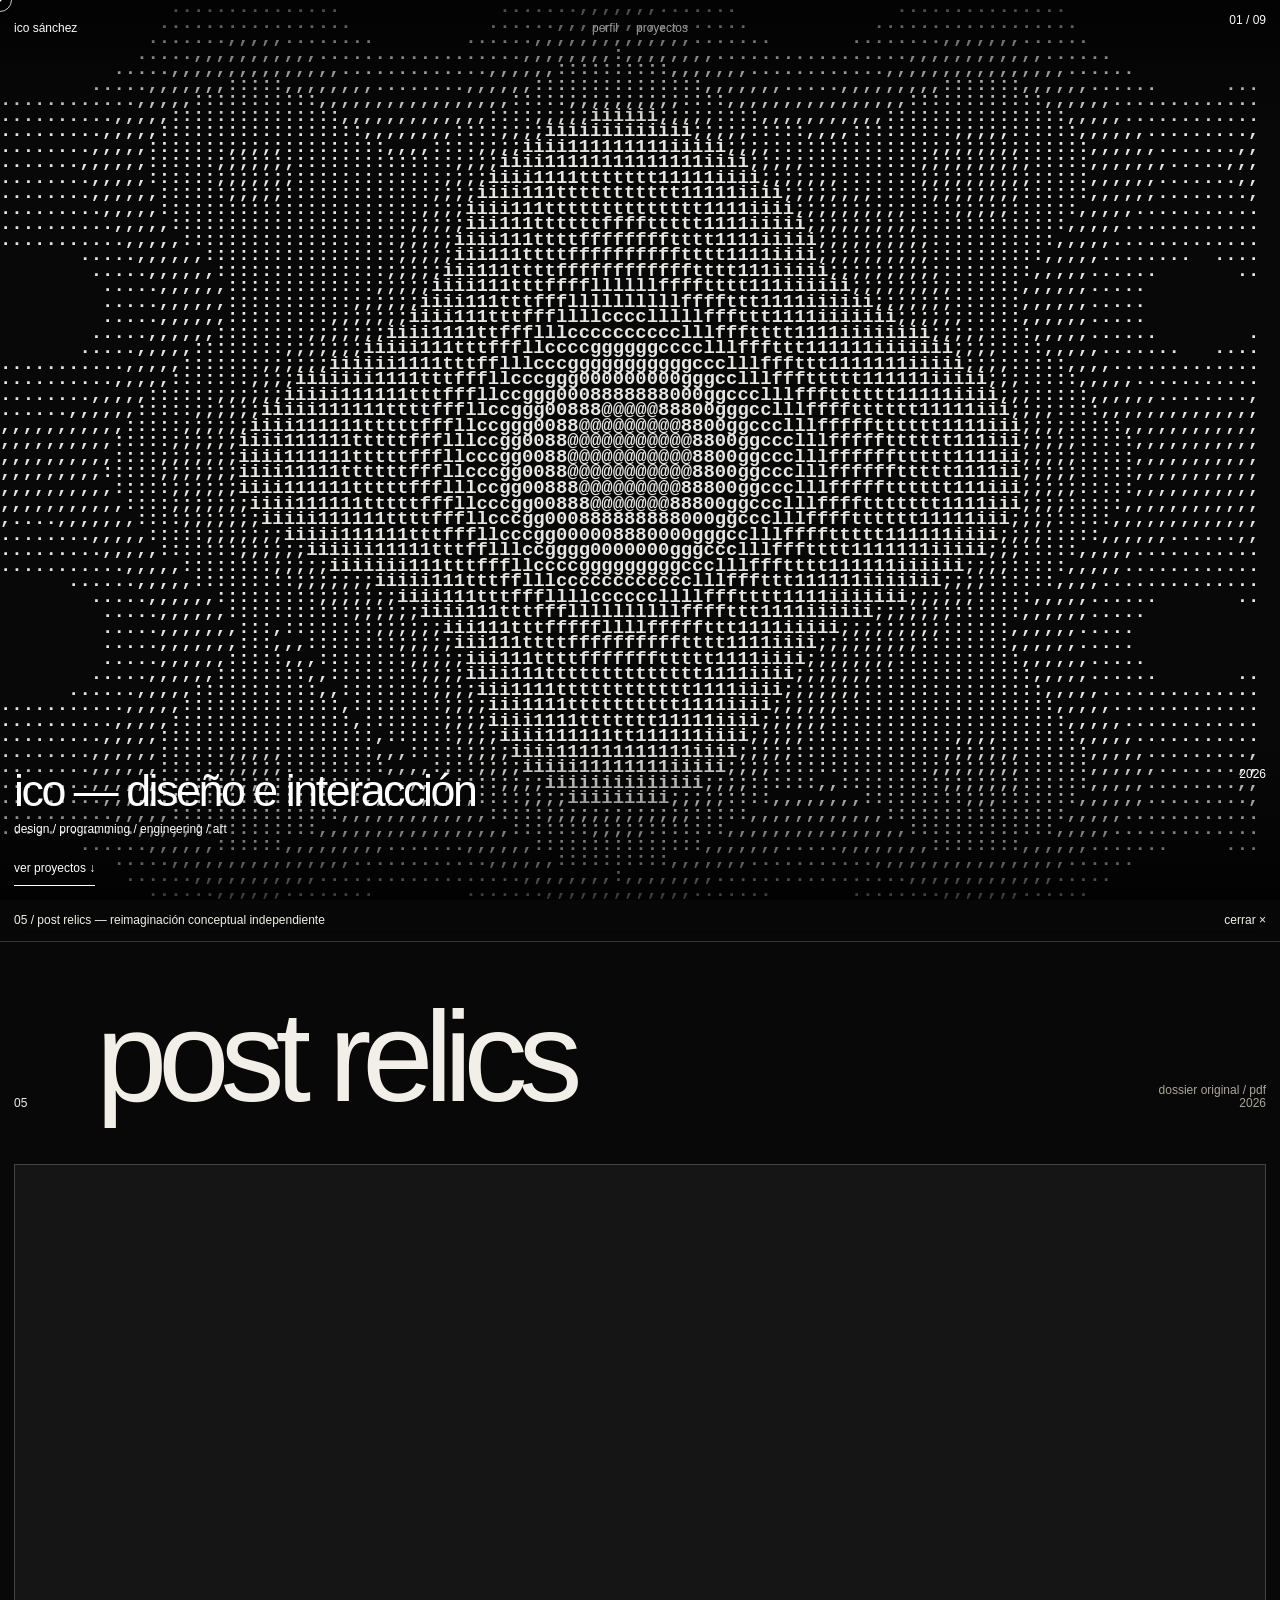
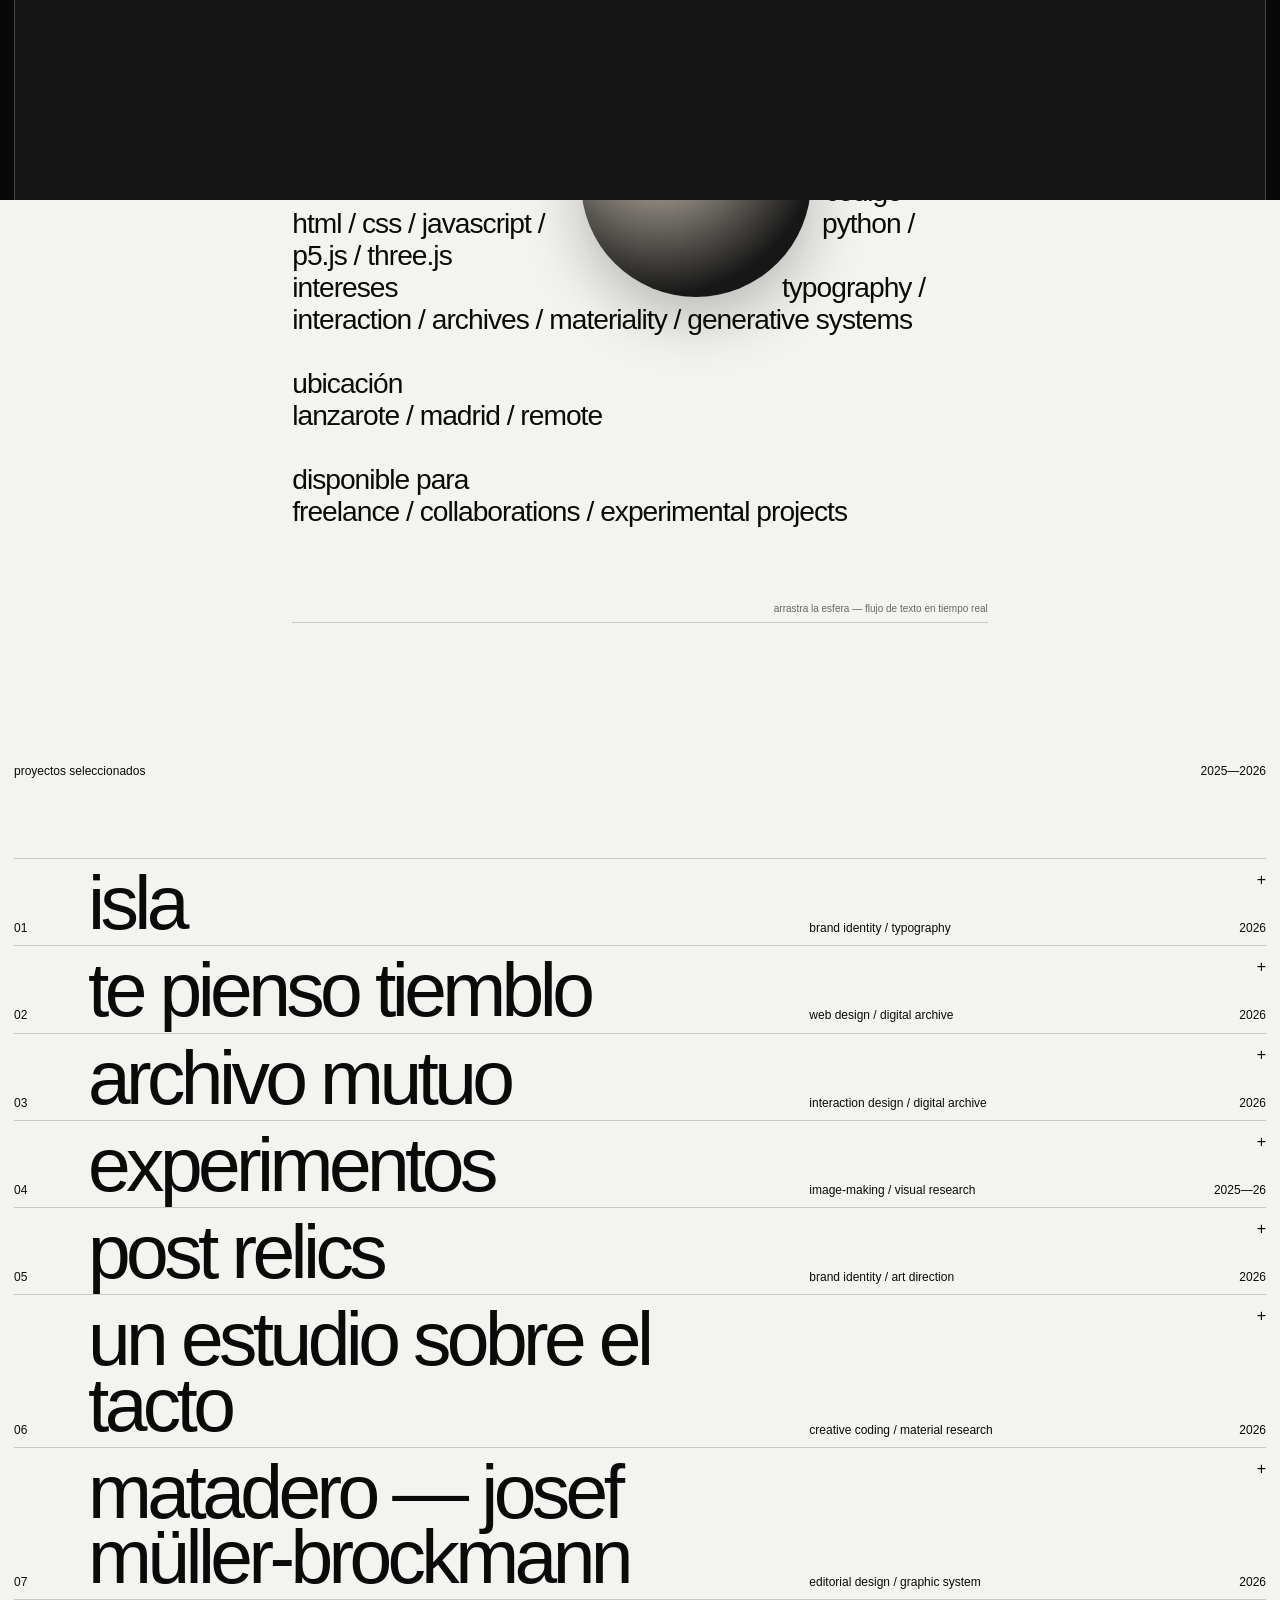
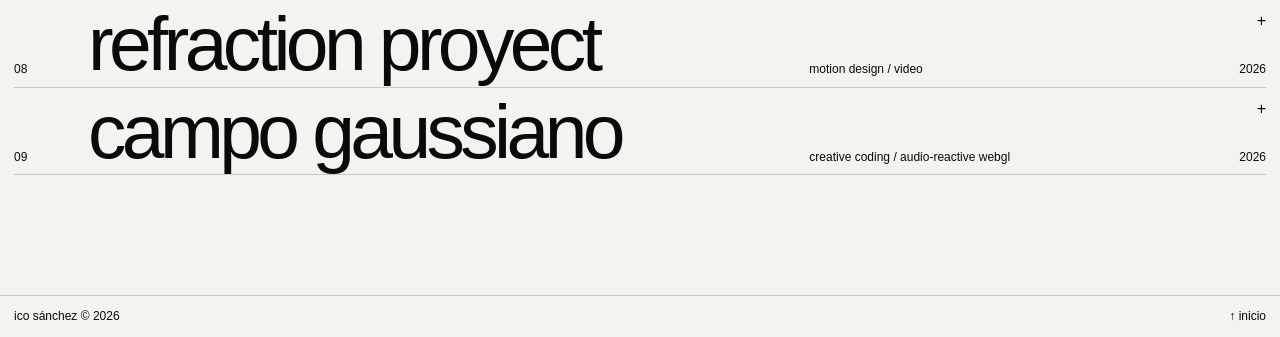
==== portfolio-publicacion/index.html @ 9cdae995 "Add files via upload" ====
<!doctype html>
<html lang="es">
<head>
  <meta charset="utf-8">
  <meta name="viewport" content="width=device-width,initial-scale=1">
  <meta name="description" content="Portfolio de Ico Sánchez: diseño gráfico, dirección de arte, tipografía y experiencias digitales. Proyectos entre identidad, materia e interacción.">
  <title>Ico Sánchez — Diseño gráfico e interacción</title>

  <meta name="theme-color" content="#f3f3ef">
  <meta name="author" content="Ico Sánchez">
  <meta property="og:type" content="website">
  <meta property="og:locale" content="es_ES">
  <meta property="og:site_name" content="Ico Sánchez — Portfolio">
  <meta property="og:title" content="Ico Sánchez — Diseño gráfico e interacción">
  <meta property="og:description" content="Portfolio de Ico Sánchez: diseño gráfico, dirección de arte, tipografía y experiencias digitales. Proyectos entre identidad, materia e interacción.">
  <meta name="twitter:card" content="summary_large_image">
  <meta name="twitter:title" content="Ico Sánchez — Diseño gráfico e interacción">
  <meta name="twitter:description" content="Portfolio de Ico Sánchez: diseño gráfico, dirección de arte, tipografía y experiencias digitales. Proyectos entre identidad, materia e interacción.">
  <link rel="icon" type="image/svg+xml" href="assets/a8e02d921e17f871.svg">
  <!-- URL canónica y og:image se añaden al configurar la URL pública del paquete. -->

  <link rel="stylesheet" href="assets/portfolio.css">
<script type="application/ld+json">{"@context": "https://schema.org", "@type": "ProfilePage", "name": "Ico Sánchez — Diseño gráfico e interacción", "inLanguage": "es", "description": "Portfolio de Ico Sánchez: diseño gráfico, dirección de arte, tipografía y experiencias digitales. Proyectos entre identidad, materia e interacción.", "mainEntity": {"@type": "Person", "name": "Ico Sánchez", "jobTitle": "Diseñadora gráfica y creativa digital"}, "hasPart": [{"@type": "CreativeWork", "name": "isla", "url": "#project-isla"}, {"@type": "CreativeWork", "name": "te pienso tiemblo", "url": "#project-te-pienso-tiemblo"}, {"@type": "CreativeWork", "name": "archivo mutuo", "url": "#project-archivo-mutuo"}, {"@type": "CreativeWork", "name": "experimentos", "url": "#project-experimentos"}, {"@type": "CreativeWork", "name": "post relics", "url": "#project-post-relics"}, {"@type": "CreativeWork", "name": "un estudio sobre el tacto", "url": "#project-tacto"}, {"@type": "CreativeWork", "name": "matadero — josef müller-brockmann", "url": "#project-brockmann"}, {"@type": "CreativeWork", "name": "refraction proyect", "url": "#project-refraction"}, {"@type": "CreativeWork", "name": "campo gaussiano", "url": "#project-gaussian"}]}</script>
<link rel="describedby" href="llms.txt" type="text/plain">
</head>

<body>
  <a href="#main-content" class="skip-link">saltar al contenido</a>
  <noscript><style>.project-accordion{height:auto!important}.project-open,.editorial-stage,.overlay,.cursor,.cursor-label{display:none!important}.intro-statement{display:block!important}.project-accordion-inner{visibility:visible!important}body,a,button{cursor:auto!important}</style><p style="padding:70px 14px 10px">Los proyectos se pueden leer sin JavaScript. Actívalo para utilizar las experiencias interactivas.</p></noscript>
  <div class="cursor" id="cursor"></div>
  <div class="cursor-label" id="cursorLabel">abrir</div>

  <header class="header">
    <a href="#top" class="brand interactive">ico sánchez</a>
    <nav class="nav" aria-label="Navegación principal">
      <a href="#info" class="interactive">perfil</a>
      <a href="#work" class="interactive">proyectos</a>
    </nav>
    <span class="count" id="counter">01 / 09</span>
  </header>

  <main id="main-content" tabindex="-1">
    <section class="hero" id="top">
      <div class="hero-art"></div>
      <pre class="ascii-field" id="asciiField" aria-hidden="true"></pre>
      <div class="hero-caption">
        <div><h1>ico — diseño e interacción</h1><span>design / programming / engineering / art</span><br><a class="hero-action interactive" href="#work">ver proyectos ↓</a></div>
        <span>2026</span>
      </div>


    </section>



    <section class="intro" id="info" aria-label="Perfil, herramientas y disponibilidad">
      <h2 class="sr-only">perfil</h2>
      <p class="intro-statement">diseñadora gráfica y creativa digital con formación en programación e ingeniería. trabajo entre identidad, materia e interacción.</p>
      <div class="editorial-stage" id="editorialStage">
        <div class="editorial-orb" id="editorialOrb" aria-label="arrastra para redistribuir el texto"></div>
        <span class="editorial-hint">arrastra la esfera — flujo de texto en tiempo real</span>
      </div>
    </section>

    <section class="work" id="work">
      <div class="section-head"><h2>proyectos seleccionados</h2><span>2025—2026</span></div>

      <div class="project" id="project-isla" data-preview="b" data-overlay="overlay-1">
        <h3 class="project-heading"><button type="button" id="project-isla-toggle" aria-expanded="false" aria-controls="project-isla-panel" class="project-button interactive" data-label="abrir proyecto">
          <span>01</span>
          <span class="project-title">isla</span>
          <span class="project-type">brand identity / typography</span>
          <span class="project-year">2026</span>
        </button></h3>
        <div class="project-accordion" aria-hidden="true" id="project-isla-panel" role="region" aria-labelledby="project-isla-toggle"><div class="project-accordion-inner">
          <p class="project-accordion-copy">una identidad construida desde el trazo, el accidente y la tensión entre escritura y dibujo. la tipografía funciona como imagen antes que como texto.</p>
          <button class="project-open interactive" data-overlay="overlay-1" data-label="abrir proyecto">ver proyecto completo ↗</button>
        </div></div>
      </div>

      <div class="project" id="project-te-pienso-tiemblo" data-preview="c" data-overlay="overlay-2">
        <h3 class="project-heading"><button type="button" id="project-te-pienso-tiemblo-toggle" aria-expanded="false" aria-controls="project-te-pienso-tiemblo-panel" class="project-button interactive" data-label="abrir proyecto">
          <span>02</span>
          <span class="project-title">te pienso tiemblo</span>
          <span class="project-type">web design / digital archive</span>
          <span class="project-year">2026</span>
        </button></h3>
        <div class="project-accordion" aria-hidden="true" id="project-te-pienso-tiemblo-panel" role="region" aria-labelledby="project-te-pienso-tiemblo-toggle"><div class="project-accordion-inner">
          <p class="project-accordion-copy">un archivo digital íntimo pensado para crecer día a día. texto, fotografía y tiempo conviven en una interfaz mínima y silenciosa.</p>
          <button class="project-open interactive" data-overlay="overlay-2" data-label="abrir proyecto">ver proyecto completo ↗</button>
        </div></div>
      </div>

      <div class="project" id="project-archivo-mutuo" data-preview="d" data-overlay="overlay-3">
        <h3 class="project-heading"><button type="button" id="project-archivo-mutuo-toggle" aria-expanded="false" aria-controls="project-archivo-mutuo-panel" class="project-button interactive" data-label="abrir proyecto">
          <span>03</span>
          <span class="project-title">archivo mutuo</span>
          <span class="project-type">interaction design / digital archive</span>
          <span class="project-year">2026</span>
        </button></h3>
        <div class="project-accordion" aria-hidden="true" id="project-archivo-mutuo-panel" role="region" aria-labelledby="project-archivo-mutuo-toggle"><div class="project-accordion-inner">
          <p class="project-accordion-copy">una galería compartida para una relación a distancia: memoria, presencia y pequeñas interacciones convierten la web en un lugar común.</p>
          <button class="project-open interactive" data-overlay="overlay-3" data-label="abrir proyecto">ver proyecto completo ↗</button>
        </div></div>
      </div>

      <div class="project" id="project-experimentos" data-preview="e" data-overlay="overlay-4">
        <h3 class="project-heading"><button type="button" id="project-experimentos-toggle" aria-expanded="false" aria-controls="project-experimentos-panel" class="project-button interactive" data-label="abrir proyecto">
          <span>04</span>
          <span class="project-title">experimentos</span>
          <span class="project-type">image-making / visual research</span>
          <span class="project-year">2025—26</span>
        </button></h3>
        <div class="project-accordion" aria-hidden="true" id="project-experimentos-panel" role="region" aria-labelledby="project-experimentos-toggle"><div class="project-accordion-inner">
          <p class="project-accordion-copy">pruebas visuales, fotografía, tipografía gestual, texturas y piezas que no necesitan convertirse en un proyecto cerrado para existir.</p>
          <button class="project-open interactive" data-overlay="overlay-4" data-label="abrir proyecto">ver proyecto completo ↗</button>
        </div></div>
      </div>

      <div class="project" id="project-post-relics" data-preview="pr" data-overlay="overlay-5">
        <h3 class="project-heading"><button type="button" id="project-post-relics-toggle" aria-expanded="false" aria-controls="project-post-relics-panel" class="project-button interactive" data-label="abrir proyecto">
          <span>05</span>
          <span class="project-title">post relics</span>
          <span class="project-type">brand identity / art direction</span>
          <span class="project-year">2026</span>
        </button></h3>
        <div class="project-accordion" aria-hidden="true" id="project-post-relics-panel" role="region" aria-labelledby="project-post-relics-toggle"><div class="project-accordion-inner">
          <p class="project-accordion-copy"><span class="project-nature-tag">reimaginación conceptual independiente</span><span>una reinterpretación de Post Relics que convierte su universo de pelo, fibra, cuentas y objetos encontrados en una identidad táctil, editorial y deliberadamente austera.</span></p>
          <button class="project-open interactive" data-overlay="overlay-5" data-label="abrir proyecto">ver proyecto completo ↗</button>
          <div class="post-relics-mark" aria-label="Post Relics escrito en braille UEB no contraído">
            <span class="post-relics-braille" aria-hidden="true">⠠⠏⠕⠎⠞⠀⠠⠗⠑⠇⠊⠉⠎</span>
            <small>post relics / ueb braille</small>
          </div>
          <section class="post-relics-inline" aria-labelledby="postRelicsInlineTitle">
            <div class="post-relics-inline-head">
              <span>caso de estudio / 14 páginas</span>
              <h4 id="postRelicsInlineTitle">dossier completo</h4>
              <p>desplázate dentro del documento para recorrer la identidad, el sistema Braille, las aplicaciones y la dirección de arte sin salir del portafolio.</p>
            </div>
            <div class="post-relics-inline-frame">
              <iframe id="postRelicsInlinePdf" title="Dossier completo de Post Relics dentro del portafolio" loading="lazy"></iframe>
            </div>
            <div class="post-relics-inline-footer">
              <span>desplázate dentro del visor / PDF original</span>
              <button class="post-relics-inline-open interactive" id="postRelicsInlineOpen" type="button" data-label="abrir dossier">abrir en una pestaña ↗</button>
            </div>
          </section>
        </div></div>
      </div>


      <div class="project project-case" id="project-tacto" data-preview="a">
        <h3 class="project-heading"><button type="button" id="project-tacto-toggle" aria-expanded="false" aria-controls="project-tacto-panel" class="project-button interactive" data-label="abrir proyecto">
          <span>06</span>
          <span class="project-title">un estudio sobre el tacto</span>
          <span class="project-type">creative coding / material research</span>
          <span class="project-year">2026</span>
        </button></h3>
        <div class="project-accordion" aria-hidden="true" id="project-tacto-panel" role="region" aria-labelledby="project-tacto-toggle">
          <div class="project-accordion-inner project-accordion-case">
            <div class="project-case-intro">
              <p class="project-accordion-copy">un estudio sobre el tacto articulado en dos fases: primero, una pantalla térmica interactiva que registra el gesto; después, una extensión material en látex translúcido, impresión y costura manual.</p>
              <span>01 interfaz / 02 materia</span>
            </div>

            <section class="touch-study" aria-labelledby="touchStudyTitle">
              <div class="touch-study-head">
                <span>01 / interaction design</span>
                <h4 id="touchStudyTitle">residuo térmico</h4>
                <p>simulación en HTML5 Canvas que registra posición, velocidad y duración del puntero, acumula energía en una matriz y aplica difusión y enfriamiento en tiempo real.</p>
              </div>
              <div class="thermal-app" id="thermalApp">
                <header class="thermal-appbar">
                  <div class="thermal-app-id"><span>atlas térmico del tacto</span><strong id="thermalSessionLabel">sesión 001</strong></div>
                  <div class="thermal-tabs" role="tablist" aria-label="Vistas de la aplicación">
                    <button class="thermal-tab active" id="thermalTouchTab" type="button">tacto</button>
                    <button class="thermal-tab" id="thermalObserveTab" type="button">observar</button>
                    <button class="thermal-tab" id="thermalArchiveTab" type="button">archivo</button>
                  </div>
                </header>

                <div class="thermal-live" id="thermalLiveView">
                  <div class="touch-surface" id="touchSurface">
                    <canvas id="touchCanvas" aria-label="Superficie interactiva que responde a la velocidad del gesto"></canvas>
                    <div class="touch-readout" aria-hidden="true">
                      <span class="touch-mode" id="touchMode">sin contacto</span>
                      <div class="touch-meter"><span>calor residual <span id="touchValue">00</span></span><div class="touch-meter-line"><span class="touch-meter-fill" id="touchMeterFill"></span></div></div>
                    </div>
                  </div>
                  <div class="thermal-timeline" id="thermalTimeline" hidden>
                    <div class="thermal-timeline-head"><span>observación posterior / enfriamiento</span><output id="thermalTimeLabel">00 s</output></div>
                    <input id="thermalTime" type="range" min="0" max="60" step="1" value="0" aria-label="Segundos después del contacto">
                  </div>
                  <div class="touch-controls"><span id="thermalInstruction">toca / observa / retira la mano / espera</span></div>
                </div>

                <section class="thermal-archive" id="thermalArchive" hidden>
                  <div class="thermal-archive-head"><span>residuos guardados</span><span>archivo local</span></div>
                  <div class="thermal-archive-grid" id="thermalArchiveGrid"></div>
                </section>

                <div class="thermal-app-controls">
                  <button class="thermal-action interactive" id="touchReset" type="button" data-label="enfriar">enfriar</button>
                  <button class="thermal-action interactive" id="thermalExport" type="button" data-label="exportar">exportar PNG</button>
                  <button class="thermal-action interactive" id="thermalSave" type="button" data-label="guardar">guardar sesión</button>
                  <button class="thermal-action primary interactive" id="thermalFinish" type="button" data-label="observar">finalizar / observar</button>
                </div>
              </div>
              <p class="touch-reference">referencia técnica para el modelo de persistencia temporal: <a class="interactive" href="https://arxiv.org/abs/1806.10189" target="_blank" rel="noreferrer" data-label="abrir artículo">Thermanator: Thermal Residue-Based Post Factum Attacks On Keyboard Password Entry</a> — Tyler Kaczmarek, Ercan Ozturk y Gene Tsudik, 2018.</p>

              <details class="technical-details" open>
                <summary>lógica técnica y herramientas</summary>
              <div class="thermal-case">
                <div class="thermal-case-kicker"><span>lógica técnica / creative coding</span><span>2026</span></div>
                <div class="thermal-flow" aria-label="Lógica de la interacción térmica">
                  <div class="thermal-flow-step"><span>01</span><strong>input</strong><p>Pointer Events captura coordenadas, duración y velocidad tanto con ratón como con interacción táctil.</p></div>
                  <div class="thermal-flow-step"><span>02</span><strong>heat field</strong><p>cada muestra deposita energía en una matriz bidimensional; la intensidad se calcula según velocidad y permanencia.</p></div>
                  <div class="thermal-flow-step"><span>03</span><strong>render</strong><p>Canvas traduce los valores acumulados a una escala térmica de púrpura, rojo, naranja y amarillo.</p></div>
                  <div class="thermal-flow-step"><span>04</span><strong>decay</strong><p>un bucle de animación aplica difusión y pérdida progresiva de temperatura hasta limpiar la superficie.</p></div>
                </div>
                <div class="thermal-tools" aria-label="Herramientas utilizadas">
                  <span class="thermal-tool">javascript</span>
                  <span class="thermal-tool">html5 canvas</span>
                  <span class="thermal-tool">html / css</span>
                  <span class="thermal-tool">pointer events</span>
                  <span class="thermal-tool">custom heat-field simulation</span>
                  <span class="thermal-tool">responsive interaction</span>
                </div>
              </div>
              </details>
            </section>

            <section class="latex-project-section" aria-labelledby="latexTitle">
              <div class="latex-extension">
                <h4 id="latexTitle">02 / experimentos con látex</h4>
                <p>extensión material del sistema térmico. una impresión fotográfica queda encapsulada bajo látex translúcido, tensado y cosido a mano. la superficie modifica la nitidez, el color y la distancia física desde la que se accede a la imagen.</p>
              </div>
              <details class="technical-details material-details" open>
                <summary>ficha técnica de materiales</summary>
              <dl class="practice-specs">
                <div><dt>materials</dt><dd>impresión fotográfica, látex translúcido e hilo negro</dd></div>
                <div><dt>process</dt><dd>fabricación manual, costura perimetral y registro fotográfico</dd></div>
                <div><dt>focus</dt><dd>opacidad, tensión, encapsulado y respuesta superficial</dd></div>
              </dl>
              </details>
              <div class="practice-gallery tactile">
                <a class="practice-figure interactive" href="assets/9e686c7b2297d348.jpg" target="_blank" data-label="ampliar">
                  <figure><img id="membranaProceso" src="assets/9e686c7b2297d348.jpg" alt="Proceso de costura manual de una impresión cubierta por látex translúcido" loading="lazy" width="1290" height="1694" decoding="async"><figcaption>proceso / costura y tensión</figcaption></figure>
                </a>
                <a class="practice-figure interactive" href="assets/747dcb744b4b1d55.jpg" target="_blank" data-label="ampliar">
                  <figure><img id="membranaInstalacion" src="assets/747dcb744b4b1d55.jpg" alt="Pieza fotográfica cubierta por una membrana de látex e instalada en pared" loading="lazy" width="1290" height="1595" decoding="async"><figcaption>pieza final / instalación</figcaption></figure>
                </a>
              </div>
            </section>
          </div>
        </div>
      </div>

      <div class="project project-case" id="project-brockmann" data-preview="f">
        <h3 class="project-heading"><button type="button" id="project-brockmann-toggle" aria-expanded="false" aria-controls="project-brockmann-panel" class="project-button interactive" data-label="abrir proyecto">
          <span>07</span>
          <span class="project-title">matadero — josef müller-brockmann</span>
          <span class="project-type">editorial design / graphic system</span>
          <span class="project-year">2026</span>
        </button></h3>
        <div class="project-accordion" aria-hidden="true" id="project-brockmann-panel" role="region" aria-labelledby="project-brockmann-toggle">
          <div class="project-accordion-inner project-accordion-case brockmann-case">
            <div class="project-case-intro">
              <p class="project-accordion-copy">un sistema editorial para Matadero Madrid construido desde la retícula, la jerarquía tipográfica y la lógica modular de Josef Müller-Brockmann. al abrir el proyecto aparecen el desplegable exterior y su programación interior.</p>
              <span class="project-nature-tag">proyecto académico</span>
            </div>
            <div class="practice-detail-note">
              <span>a3 desplegable</span>
              <p>fotografía intervenida, estructura modular y cambios de escala organizan una pieza que funciona simultáneamente como cartel, programa y objeto plegable.</p>
            </div>
            <div class="practice-gallery">
              <a class="practice-figure interactive" href="assets/fb2aa93e15f3e0e2.jpg" target="_blank" data-label="ampliar">
                <figure><img id="mataderoDesplegable" src="assets/fb2aa93e15f3e0e2.jpg" alt="Desplegable editorial para Matadero inspirado en Josef Müller-Brockmann" loading="lazy" width="1536" height="1024" decoding="async"><figcaption>desplegable / exterior</figcaption></figure>
              </a>
              <a class="practice-figure interactive" href="assets/578f62f476ec9d4a.jpg" target="_blank" data-label="ampliar">
                <figure><img id="mataderoProgramacion" src="assets/578f62f476ec9d4a.jpg" alt="Programación interior del diseño editorial para Matadero" loading="lazy" width="1086" height="1448" decoding="async"><figcaption>programación / interior</figcaption></figure>
              </a>
            </div>

            <section class="brockmann-web-section" aria-labelledby="brockmannWebTitle">
              <div class="brockmann-web-head">
                <span>web / creative coding</span>
                <h4 id="brockmannWebTitle">sistema plegable interactivo</h4>
                <p>la pieza editorial continúa en el navegador: permite manipular el pliegue, girar y ampliar el impreso en un visor 3D y generar nuevas composiciones desde la misma retícula.</p>
              </div>
              <div class="brockmann-web-frame">
                <iframe id="brockmannWebFrame" title="Sistema plegable interactivo inspirado en Josef Müller-Brockmann" sandbox="allow-scripts allow-downloads" loading="lazy"></iframe>
              </div>
              <div class="brockmann-web-footer">
                <span>plegado / visor 3d / generador gráfico</span>
                <button class="brockmann-web-open interactive" id="brockmannWebOpen" type="button" data-label="abrir experiencia">abrir experiencia completa ↗</button>
              </div>
              <script id="brockmannWebSource" type="application/octet-stream" data-src="projects/brockmann.html"></script>
            </section>
          </div>
        </div>
      </div>


      <div class="project project-case" id="project-refraction" data-preview="g">
        <h3 class="project-heading"><button type="button" id="project-refraction-toggle" aria-expanded="false" aria-controls="project-refraction-panel" class="project-button interactive" data-label="abrir proyecto">
          <span>08</span>
          <span class="project-title">refraction proyect</span>
          <span class="project-type">motion design / video</span>
          <span class="project-year">2026</span>
        </button></h3>
        <div class="project-accordion" aria-hidden="true" id="project-refraction-panel" role="region" aria-labelledby="project-refraction-toggle">
          <div class="project-accordion-inner project-accordion-case motion-case">
            <div class="project-case-intro">
              <p class="project-accordion-copy">vídeo anuncio para una fiesta imaginaria. refraction proyect combina escenas de club, texturas y tipografía en movimiento para dar forma a su identidad visual.</p>
              <span class="project-nature-tag">fiesta imaginaria / proyecto audiovisual</span>
            </div>
            <section class="motion-web-section" aria-labelledby="refractionTitle">
              <div class="motion-web-head">
                <span>motion design / video</span>
                <h4 id="refractionTitle">refraction proyect</h4>
                <p>imágenes nocturnas, cortes rápidos y letras que se fragmentan. una pieza breve que juega con el ritmo, la superposición y el contraste.</p>
              </div>
              <div class="motion-web-frame refraction-video-frame">
                <video id="refractionVideo" controls playsinline preload="none" poster="assets/a38568a4f7cb1184.jpg" aria-label="Refraction Proyect — vídeo anuncio para una fiesta imaginaria">Tu navegador no admite vídeo HTML5.</video>
              </div>
              <div class="motion-web-footer">
                <span>12 s / 1920 × 1080 / sonido</span>
                <button class="motion-web-open interactive" id="refractionVideoOpen" type="button" data-label="abrir vídeo">abrir vídeo ↗</button>
              </div>
              <script id="refractionVideoSource" type="application/octet-stream" data-src="assets/110e528519c46871.mp4"></script>
            </section>
            <details class="technical-details motion-details" open>
              <summary>sobre el proyecto</summary>
              <dl class="practice-specs">
                <div><dt>concept</dt><dd>anuncio para una fiesta imaginaria</dd></div>
                <div><dt>visuals</dt><dd>tipografía animada, texturas, geometría y escenas de club</dd></div>
                <div><dt>output</dt><dd>vídeo de 12 segundos con sonido / full hd / 16:9</dd></div>
              </dl>
            </details>
          </div>
        </div>
      </div>


      <div class="project project-case" id="project-gaussian" data-preview="h">
        <h3 class="project-heading"><button type="button" id="project-gaussian-toggle" aria-expanded="false" aria-controls="project-gaussian-panel" class="project-button interactive" data-label="abrir proyecto">
          <span>09</span>
          <span class="project-title">campo gaussiano</span>
          <span class="project-type">creative coding / audio-reactive webgl</span>
          <span class="project-year">2026</span>
        </button></h3>
        <div class="project-accordion" aria-hidden="true" id="project-gaussian-panel" role="region" aria-labelledby="project-gaussian-toggle">
          <div class="project-accordion-inner project-accordion-case gaussian-case">
            <div class="project-case-intro">
              <p class="project-accordion-copy">la experiencia comienza con una forma abstracta de 26.000 partículas que respira, se pliega y altera su densidad con el sonido. el visitante puede orbitarla, pausar el movimiento y sustituirla por un modelo .ply propio, además de usar una pista de audio o el micrófono.</p>
              <span class="project-nature-tag">estudio interactivo original / prototipo vivo</span>
            </div>

            <section class="gaussian-web-section" aria-labelledby="gaussianFieldTitle">
              <div class="gaussian-web-head">
                <span>webgl / sound / generative matter</span>
                <h4 id="gaussianFieldTitle">campo gaussiano — estudio audio-reactivo</h4>
                <p>la forma inicial aparece como una reliquia inestable entre volumen, niebla y residuo, pero puede reemplazarse desde el propio visor. graves, medios y agudos gobiernan distintas capas de torsión, desplazamiento, foco y color.</p>
              </div>
              <div class="gaussian-web-frame">
                <iframe id="gaussianFieldFrame" title="Campo gaussiano abstracto y audio-reactivo" sandbox="allow-scripts allow-same-origin allow-downloads" allow="microphone" loading="lazy"></iframe>
              </div>
              <div class="gaussian-web-footer">
                <span>raw webgl / fft adaptativo / pausa / carga .ply / audio o micrófono</span>
                <button class="gaussian-web-open interactive" id="gaussianFieldOpen" type="button" data-label="abrir experiencia">abrir experiencia completa ↗</button>
              </div>
              <script id="gaussianFieldSource" type="application/octet-stream" data-src="projects/campo-gaussiano.html"></script>
            </section>

            <details class="technical-details gaussian-details" open>
              <summary>sistema generativo y ficha técnica</summary>
              <dl class="practice-specs">
                <div><dt>render</dt><dd>webgl y glsl propios, point sprites gaussianas, mezcla alfa, paleta personalizable y campo procedural o modelo .ply</dd></div>
                <div><dt>audio</dt><dd>fft de 1024 muestras, normalización adaptativa, envolventes attack / release y detección de golpes y transitorios</dd></div>
                <div><dt>mapping</dt><dd>graves: expansión; medios: torsión; agudos: fragmentación y color; golpes: onda expansiva y destello</dd></div>
                <div><dt>interaction</dt><dd>órbita, zoom, pausa, cuatro colores editables y paletas preparadas, carga o arrastre .ply, respuesta audio, deformación, foco, curvatura, voxelización, grano y captura png</dd></div>
                <div><dt>performance</dt><dd>26.000 partículas iniciales; importación limitada a 60.000 puntos en escritorio y 20.000 en móvil, dpr limitado y reduced motion</dd></div>
                <div><dt>reference</dt><dd>arquitectura inspirada por Gausseous de Quixbrics (MIT); dirección visual y motor provisional reconstruidos para este portfolio</dd></div>
                <div><dt>import</dt><dd>archivos .ply ASCII o binary little-endian, con centrado, escala y reducción de puntos automáticos</dd></div>
              </dl>
            </details>
          </div>
        </div>
      </div>
    </section>





  </main>

  <footer>
    <span>ico sánchez © 2026</span>
    <a href="#top" class="interactive">↑ inicio</a>
  </footer>

  <a href="#top" class="back-to-top interactive" id="backToTop" aria-label="Volver arriba" hidden>↑</a>
  <div class="follow-preview" id="followPreview">
    <div class="follow-preview-inner" id="followPreviewInner" data-mode="b">
      <pre class="preview-ascii" id="previewAscii" aria-hidden="true"></pre>
    </div>
  </div>

  <section class="overlay" id="overlay-1" aria-hidden="true">
    <div class="overlay-header">
      <span>01 / isla</span>
      <button class="overlay-close interactive" data-label="cerrar">cerrar ×</button>
    </div>
    <div class="overlay-main">
      <div class="overlay-title">
        <span>01</span>
        <h2>isla</h2>
        <div class="meta">brand identity / typography<br>2026</div>
      </div>
      <p class="overlay-copy">
        una identidad construida desde el trazo, el accidente y la tensión entre
        escritura y dibujo. la tipografía funciona como imagen antes que como texto.
      </p>
      <div class="drag-shell">
        <div class="drag-track">
          <div class="drag-card b" data-label="isla / 01"></div>
          <div class="drag-card tall c" data-label="isla / 02"></div>
          <div class="drag-card d" data-label="isla / 03"></div>
          <div class="drag-card tall e" data-label="isla / 04"></div>
          <div class="drag-card f" data-label="isla / 05"></div>
        </div>
      </div>
    </div>
  </section>

  <section class="overlay" id="overlay-2" aria-hidden="true">
    <div class="overlay-header">
      <span>02 / te pienso tiemblo</span>
      <button class="overlay-close interactive" data-label="cerrar">cerrar ×</button>
    </div>
    <div class="overlay-main">
      <div class="overlay-title">
        <span>02</span>
        <h2>te pienso tiemblo</h2>
        <div class="meta">web design / digital archive<br>2026</div>
      </div>
      <p class="overlay-copy">
        un archivo digital íntimo pensado para crecer día a día.
        texto, fotografía y tiempo conviven en una interfaz mínima y silenciosa.
      </p>
      <div class="drag-shell">
        <div class="drag-track">
          <div class="drag-card c" data-label="te pienso tiemblo / 01"></div>
          <div class="drag-card tall a" data-label="te pienso tiemblo / 02"></div>
          <div class="drag-card f" data-label="te pienso tiemblo / 03"></div>
          <div class="drag-card tall d" data-label="te pienso tiemblo / 04"></div>
        </div>
      </div>
    </div>
  </section>

  <section class="overlay" id="overlay-3" aria-hidden="true">
    <div class="overlay-header">
      <span>03 / archivo mutuo</span>
      <button class="overlay-close interactive" data-label="cerrar">cerrar ×</button>
    </div>
    <div class="overlay-main">
      <div class="overlay-title">
        <span>03</span>
        <h2>archivo mutuo</h2>
        <div class="meta">interaction design / digital archive<br>2026</div>
      </div>
      <p class="overlay-copy">
        una galería compartida para una relación a distancia:
        memoria, presencia y pequeñas interacciones convierten la web en un lugar común.
      </p>
      <div class="drag-shell">
        <div class="drag-track">
          <div class="drag-card d" data-label="archivo mutuo / 01"></div>
          <div class="drag-card tall f" data-label="archivo mutuo / 02"></div>
          <div class="drag-card a" data-label="archivo mutuo / 03"></div>
          <div class="drag-card tall b" data-label="archivo mutuo / 04"></div>
        </div>
      </div>
    </div>
  </section>

  <section class="overlay" id="overlay-4" aria-hidden="true">
    <div class="overlay-header">
      <span>04 / experimentos</span>
      <button class="overlay-close interactive" data-label="cerrar">cerrar ×</button>
    </div>
    <div class="overlay-main">
      <div class="overlay-title">
        <span>04</span>
        <h2>experimentos</h2>
        <div class="meta">image-making / visual research<br>2025—26</div>
      </div>
      <p class="overlay-copy">
        pruebas visuales, fotografía, tipografía gestual, texturas y piezas
        que no necesitan convertirse en un proyecto cerrado para existir.
      </p>
      <div class="drag-shell">
        <div class="drag-track">
          <div class="drag-card e" data-label="experimentos / 01"></div>
          <div class="drag-card tall b" data-label="experimentos / 02"></div>
          <div class="drag-card f" data-label="experimentos / 03"></div>
          <div class="drag-card tall c" data-label="experimentos / 04"></div>
        </div>
      </div>
    </div>
  </section>

  <section class="overlay" id="overlay-5" aria-hidden="true">
    <div class="overlay-header">
      <span>05 / post relics — reimaginación conceptual independiente</span>
      <button class="overlay-close interactive" data-label="cerrar">cerrar ×</button>
    </div>
    <div class="overlay-main" id="post-relics">
      <div class="overlay-title">
        <span>05</span>
        <h2>post relics</h2>
        <div class="meta">dossier original / PDF<br>2026</div>
      </div>
      <div class="pr-pdf-shell">
        <iframe id="postRelicsPdf" title="Dossier original completo de Post Relics" loading="lazy"></iframe>
        <script id="postRelicsPdfSource" type="application/octet-stream" data-src="assets/bf9dfa0357e6417c.pdf"></script>
      </div>
      <div class="pr-pdf-note">
        <span>14 páginas / dossier original sin modificaciones</span>
        <button class="pr-pdf-open interactive" id="postRelicsPdfOpen" type="button" data-label="abrir pdf">abrir pdf en una pestaña ↗</button>
      </div>
    </div>
  </section>

  <script src="assets/portfolio-1.js" defer></script>
  <script src="assets/portfolio-2.js" defer></script>
<script src="assets/portfolio-3.js" defer></script>
</body>
</html>
---- portfolio-publicacion/assets/portfolio.css ----
:root{
      --bg:#f3f3ef;
      --fg:#0a0a0a;
      --muted:#666;
      --line:rgba(0,0,0,.18);
      --pad:14px;
    }

    *{box-sizing:border-box}
    html{scroll-behavior:smooth}
    body{
      margin:0;
      background:var(--bg);
      color:var(--fg);
      font-family:Helvetica,"Helvetica Neue",Arial,sans-serif;
      font-size:12px;
      line-height:1.1;
      text-transform:lowercase;
      -webkit-font-smoothing:antialiased;
      overflow-x:hidden;
      cursor:none;
    }

    a,button{color:inherit;text-decoration:none;cursor:none}
    button{font:inherit}

    .header{
      position:fixed;
      top:0;left:0;right:0;
      z-index:1000;
      display:grid;
      grid-template-columns:1fr auto 1fr;
      align-items:start;
      padding:var(--pad);
      color:white;
      mix-blend-mode:difference;
      pointer-events:none;
    }
    .header a,.header span{pointer-events:auto}
    .brand{justify-self:start}
    .nav{display:flex;gap:18px;justify-self:center}
    .nav a{opacity:.62}
    .nav a:hover{opacity:1}
    .count{justify-self:end}

    .hero{
      height:100svh;
      position:relative;
      overflow:hidden;
      background:#080808;
    }
    .hero-art{
      display:none;
    }
    .ascii-field{
      position:absolute;inset:0;z-index:1;margin:0;display:block;
      width:100%;height:100%;overflow:hidden;color:#f3f3ef;
      font-family:"SFMono-Regular",Consolas,"Liberation Mono",monospace;
      font-weight:700;letter-spacing:0;white-space:pre;user-select:none;pointer-events:none;opacity:.94;
    }
    .hero::after{
      content:"";position:absolute;inset:0;z-index:2;pointer-events:none;
      background:linear-gradient(to bottom,rgba(0,0,0,.72) 0,transparent 15%,transparent 82%,rgba(0,0,0,.76) 100%);
    }
    .hero-caption{
      position:absolute;
      z-index:3;
      left:var(--pad);right:var(--pad);bottom:var(--pad);
      display:flex;justify-content:space-between;
      color:white;
    }

    .intro{
      min-height:70vh;
      padding:14vh var(--pad) 8vh;
      display:grid;
      grid-template-columns:1fr 2.5fr 1fr;
    }
    .intro p{
      grid-column:2;
      margin:0;
      font-size:clamp(30px,5vw,76px);
      letter-spacing:-.05em;
      line-height:.95;
      max-width:1100px;
    }
    .editorial-stage{
      grid-column:2;position:relative;min-height:clamp(480px,68vw,760px);max-width:1100px;
      overflow:hidden;border-top:1px solid var(--line);border-bottom:1px solid var(--line);touch-action:none;
    }
    .editorial-line{
      position:absolute;white-space:pre;font-size:clamp(18px,2.2vw,34px);line-height:1;
      letter-spacing:-.035em;text-transform:none;
    }
    .editorial-orb{
      position:absolute;width:clamp(120px,20vw,230px);aspect-ratio:1;border-radius:50%;
      background:radial-gradient(circle at 34% 30%,#f4f1e9 0 7%,#8b867d 28%,#171717 72%);
      box-shadow:0 20px 60px rgba(0,0,0,.25);cursor:grab;z-index:2;touch-action:none;
    }
    .editorial-orb:active{cursor:grabbing}
    .editorial-hint{position:absolute;right:0;bottom:8px;z-index:3;color:var(--muted);font-size:10px}

    .work{padding:70px var(--pad) 120px;position:relative}
    .section-head{display:flex;justify-content:space-between;margin-bottom:80px}
    .project{border-top:1px solid var(--line)}
    .project:last-of-type{border-bottom:1px solid var(--line)}
    .project-button{
      width:100%;
      border:0;
      padding:11px 0 10px;
      background:none;
      text-align:left;
      color:inherit;
      display:grid;
      grid-template-columns:62px 2fr 1fr 90px;
      gap:12px;
      align-items:end;
      text-transform:lowercase;
    }
    .project-title{
      font-size:clamp(36px,6vw,96px);
      letter-spacing:-.06em;
      line-height:.85;
      transition:transform .25s ease;
    }
    .project:hover .project-title{
      font-style:italic;
      transform:translateX(7px);
    }
    .project-year{text-align:right}
    .project-accordion{height:0;overflow:hidden;transition:height .42s cubic-bezier(.77,0,.18,1)}
    .project-accordion-inner{
      padding:20px 0 34px 74px;display:grid;grid-template-columns:minmax(0,2fr) minmax(180px,1fr);
      gap:40px;align-items:end;
    }
    .project-accordion-copy{
      margin:0;max-width:760px;font-size:clamp(18px,2.2vw,34px);line-height:1.05;
      letter-spacing:-.035em;text-transform:none;
    }
    .project-open{
      justify-self:end;border:1px solid var(--fg);border-radius:999px;background:transparent;
      padding:10px 16px;text-transform:lowercase;transition:background .2s,color .2s;
    }
    .project-open:hover{background:var(--fg);color:var(--bg)}
    .project.is-open .project-title{font-style:italic;transform:translateX(7px)}
    .project-button::after{content:"+";position:absolute;right:0;top:12px;font-size:16px}
    .project-button{position:relative}
    .project.is-open .project-button::after{content:"−"}

    /* Small projects / practice */
    .practice{padding:90px var(--pad) 130px}
    .practice-head{display:flex;justify-content:space-between;margin-bottom:52px}
    .practice-item{border-top:1px solid var(--line);padding-top:12px}
    .practice-item+.practice-item{margin-top:130px}
    .practice-meta{
      display:grid;grid-template-columns:62px 1.4fr 1fr 90px;gap:12px;align-items:start;
      margin-bottom:36px;
    }
    .practice-title{font-size:clamp(30px,5vw,74px);line-height:.88;letter-spacing:-.055em;font-weight:400}
    .practice-description{max-width:42ch;font-size:14px;line-height:1.25;text-transform:none}
    .practice-year{text-align:right}
    .practice-gallery{display:grid;grid-template-columns:minmax(0,1.55fr) minmax(260px,.75fr);gap:14px;align-items:start}
    .practice-gallery.tactile{grid-template-columns:minmax(220px,.72fr) minmax(0,1.28fr);gap:clamp(14px,3vw,46px)}
    .practice-gallery.tactile .practice-figure:first-child{margin-top:16vh}
    .practice-figure{display:block;margin:0;position:relative;overflow:hidden;background:#e8e5df}
    .practice-figure figure{margin:0}
    .practice-figure img{display:block;width:100%;height:auto;transition:transform .7s cubic-bezier(.2,.7,.2,1)}
    .practice-figure:hover img{transform:scale(1.015)}
    .practice-figure figcaption{
      position:absolute;left:10px;bottom:10px;padding:5px 7px;background:rgba(243,243,239,.88);
      backdrop-filter:blur(8px);font-size:10px;
    }
    .practice-actions{display:flex;justify-content:flex-end;gap:10px;flex-wrap:wrap;margin-top:14px}
    .practice-specs{
      margin:0 0 42px 74px;padding-top:12px;border-top:1px solid var(--line);
      display:grid;grid-template-columns:repeat(3,1fr);gap:24px;max-width:900px;
    }
    .practice-specs dt{color:var(--muted);margin-bottom:10px}
    .practice-specs dd{margin:0;line-height:1.35;text-transform:none}
    .touch-study{margin-top:70px;border-top:1px solid var(--line);padding-top:12px}
    .touch-study-head{
      display:grid;grid-template-columns:62px 1fr 1fr;gap:12px;align-items:start;margin-bottom:24px;
    }
    .touch-study-head :is(h3,h4){margin:0;font-size:clamp(28px,4.5vw,64px);line-height:.9;letter-spacing:-.05em;font-weight:400}
    .touch-study-head p{margin:0;max-width:46ch;line-height:1.35;text-transform:none}
    .touch-surface{
      position:relative;height:min(68vh,680px);min-height:440px;overflow:hidden;background:#08020f;isolation:isolate;
    }
    .touch-surface canvas{position:absolute;inset:0;width:100%;height:100%;touch-action:none;z-index:1;image-rendering:auto}
    .touch-readout{
      position:absolute;left:12px;right:12px;top:12px;z-index:2;display:flex;justify-content:space-between;
      color:#fff5d6;pointer-events:none;text-shadow:0 1px 18px rgba(255,73,20,.45);
    }
    .touch-mode{font-size:clamp(24px,4vw,58px);line-height:.9;letter-spacing:-.05em}
    .touch-meter{width:min(220px,35vw);text-align:right}
    .touch-meter-line{height:1px;background:rgba(255,255,255,.35);margin-top:8px;position:relative}
    .touch-meter-fill{position:absolute;left:0;top:-1px;height:3px;width:0;background:linear-gradient(90deg,#8b1e90,#ff5630,#fff2a0);transition:width .12s linear}
    .touch-controls{display:flex;justify-content:space-between;align-items:center;margin-top:10px;color:var(--muted)}
    .touch-reset{border:0;background:none;padding:0;text-transform:lowercase;color:var(--fg)}
    .touch-reference{margin:14px 0 0 74px;max-width:780px;color:var(--muted);line-height:1.35;text-transform:none}
    .touch-reference a{text-decoration:underline;text-underline-offset:3px}
    .thermal-app{margin-top:44px;border:1px solid var(--line);background:var(--bg)}
    .thermal-appbar{
      min-height:62px;padding:10px 12px;display:flex;justify-content:space-between;align-items:center;
      border-bottom:1px solid var(--line);gap:20px;
    }
    .thermal-app-id{display:flex;gap:28px;align-items:center}
    .thermal-app-id span{color:var(--muted)}
    .thermal-app-id strong{font-weight:400}
    .thermal-tabs{display:flex;gap:5px}
    .thermal-tab{
      border:1px solid transparent;background:none;border-radius:999px;padding:8px 12px;
      color:var(--muted);text-transform:lowercase;
    }
    .thermal-tab.active{border-color:var(--fg);color:var(--fg)}
    .thermal-live[hidden],.thermal-archive[hidden],.thermal-timeline[hidden]{display:none}
    .thermal-timeline{padding:13px 12px;border-top:1px solid rgba(255,255,255,.12);background:#08020f;color:#fff5d6}
    .thermal-timeline-head{display:flex;justify-content:space-between;margin-bottom:10px}
    .thermal-timeline input{width:100%;accent-color:#ff6e2e}
    .thermal-app-controls{
      display:flex;gap:8px;justify-content:flex-end;flex-wrap:wrap;padding:10px 12px;border-top:1px solid var(--line);
    }
    .thermal-action{border:1px solid var(--fg);border-radius:999px;background:none;padding:9px 13px;text-transform:lowercase}
    .thermal-action.primary{background:var(--fg);color:var(--bg)}
    .thermal-action:disabled{opacity:.28}
    .thermal-archive{padding:12px;min-height:440px}
    .thermal-archive-head{display:flex;justify-content:space-between;margin-bottom:38px;color:var(--muted)}
    .thermal-archive-grid{display:grid;grid-template-columns:repeat(3,1fr);gap:12px}
    .thermal-record{border-top:1px solid var(--line);padding-top:8px}
    .thermal-record img{display:block;width:100%;aspect-ratio:16/10;object-fit:cover;background:#08020f;margin-bottom:10px}
    .thermal-record-meta{display:flex;justify-content:space-between;color:var(--muted)}
    .thermal-empty{grid-column:1/-1;padding:15vh 0;text-align:center;color:var(--muted)}
    .thermal-case{margin:90px 0 0 74px;max-width:1100px;border-top:1px solid var(--line);padding-top:14px}
    .thermal-case-kicker{display:flex;justify-content:space-between;color:var(--muted);margin-bottom:52px}
    .thermal-case-lead{
      margin:0 0 80px;max-width:950px;font-size:clamp(25px,4vw,58px);line-height:.98;
      letter-spacing:-.045em;text-transform:none;
    }
    .thermal-case-grid{display:grid;grid-template-columns:repeat(3,1fr);gap:40px;margin-bottom:80px}
    .thermal-case-block{border-top:1px solid var(--line);padding-top:10px}
    .thermal-case-block h4{margin:0 0 20px;font-size:11px;font-weight:400;color:var(--muted)}
    .thermal-case-block p{margin:0;line-height:1.45;text-transform:none}
    .thermal-flow{border-top:1px solid var(--line)}
    .thermal-flow-step{
      display:grid;grid-template-columns:62px 1fr 1.2fr;gap:12px;padding:13px 0;
      border-bottom:1px solid var(--line);align-items:start;
    }
    .thermal-flow-step strong{font-weight:400;font-size:clamp(20px,2.7vw,38px);line-height:1}
    .thermal-flow-step p{margin:0;line-height:1.4;text-transform:none}
    .thermal-tools{display:flex;gap:8px;flex-wrap:wrap;margin-top:70px}
    .thermal-tool{border:1px solid var(--line);border-radius:999px;padding:8px 11px}
    .thermal-outcome{display:grid;grid-template-columns:1fr 1fr;gap:40px;margin-top:80px}
    .thermal-outcome>div{border-top:1px solid var(--line);padding-top:10px}
    .thermal-outcome h4{margin:0 0 20px;color:var(--muted);font-size:11px;font-weight:400}
    .thermal-outcome p{margin:0;font-size:clamp(18px,2.2vw,30px);line-height:1.08;letter-spacing:-.025em;text-transform:none}
    .practice-link{
      display:inline-flex;align-items:center;gap:18px;border:1px solid var(--fg);border-radius:999px;
      padding:10px 15px;transition:background .2s,color .2s;
    }
    .practice-link:hover,.practice-link.primary{background:var(--fg);color:var(--bg)}
    .practice-link.primary:hover{background:transparent;color:var(--fg)}
    .practice-project{display:flex;flex-direction:column}
    .practice-project .practice-meta{order:1}
    .practice-project .practice-gallery{order:2}
    .practice-toggle{
      order:3;align-self:flex-end;margin-top:14px;border:1px solid var(--fg);border-radius:999px;
      background:transparent;padding:10px 15px;text-transform:lowercase;transition:background .2s,color .2s;
    }
    .practice-toggle:hover,.practice-project.is-open .practice-toggle{background:var(--fg);color:var(--bg)}
    .practice-toggle::after{content:" +"}
    .practice-project.is-open .practice-toggle::after{content:" −"}
    .practice-expand{
      max-height:0;opacity:0;overflow:hidden;pointer-events:none;margin-top:0;
      transition:max-height .7s cubic-bezier(.77,0,.18,1),opacity .28s ease,margin-top .7s cubic-bezier(.77,0,.18,1);
    }
    .practice-project.is-open .practice-expand{max-height:7200px;opacity:1;pointer-events:auto;margin-top:70px}
    .practice-detail-note{
      order:4;margin-left:74px;padding-top:12px;border-top:1px solid var(--line);max-width:900px;
      display:grid;grid-template-columns:1fr 1fr;gap:36px;
    }
    .practice-detail-note p{margin:0;font-size:clamp(17px,2vw,28px);line-height:1.12;text-transform:none}
    .matadero-project .practice-actions{order:5}
    .latex-project .touch-study{order:4}
    .latex-extension{
      order:5;margin-left:74px;padding-top:12px;border-top:1px solid var(--line);max-width:1050px;
      display:grid;grid-template-columns:1fr 1fr;gap:36px;
    }
    .latex-extension :is(h3,h4){margin:0;font-size:clamp(28px,4.5vw,64px);line-height:.9;letter-spacing:-.05em;font-weight:400}
    .latex-extension p{margin:0;line-height:1.4;text-transform:none}
    .latex-project .practice-specs{order:6}
    .latex-project .practice-gallery{order:2}
    .latex-project.is-open .practice-gallery{order:7}
    .latex-project .practice-toggle{order:3}
    .post-relics-mark{
      grid-column:1/-1;margin-top:10px;padding:18px 0 4px;border-top:1px solid var(--line);
      display:flex;align-items:flex-end;justify-content:space-between;gap:20px;
    }
    .post-relics-braille{
      font-family:"Apple Braille","Segoe UI Symbol",sans-serif;font-size:clamp(28px,5vw,72px);
      line-height:1;letter-spacing:.12em;white-space:nowrap;text-transform:none;
    }
    .post-relics-mark small{color:var(--muted);text-transform:uppercase;letter-spacing:.05em}

    .post-relics-inline{grid-column:1/-1;margin-top:34px;padding-top:12px;border-top:1px solid var(--line)}
    .post-relics-inline-head{display:grid;grid-template-columns:62px 1.2fr 1fr;gap:12px;align-items:start;margin-bottom:28px}
    .post-relics-inline-head :is(h3,h4){margin:0;font-size:clamp(28px,4.5vw,64px);line-height:.9;letter-spacing:-.05em;font-weight:400}
    .post-relics-inline-head p{margin:0;max-width:46ch;line-height:1.35;text-transform:none}
    .post-relics-inline-frame{height:min(76vh,880px);min-height:620px;border:1px solid var(--line);background:#171717;overflow:hidden}
    .post-relics-inline-frame iframe{display:block;width:100%;height:100%;border:0;background:#171717}
    .post-relics-inline-footer{display:flex;align-items:center;justify-content:space-between;gap:20px;margin-top:12px;color:var(--muted)}
    .post-relics-inline-open{border:1px solid var(--fg);border-radius:999px;background:var(--fg);color:var(--bg);padding:10px 15px;text-transform:lowercase}
    .post-relics-inline-open:hover{background:transparent;color:var(--fg)}

    .intro .intro-statement{margin:0 0 clamp(50px,8vh,90px)}
    .project-nature-tag{display:block;width:max-content;max-width:100%;margin:0 0 16px;padding:7px 10px;border:1px solid var(--line);border-radius:999px;color:var(--fg);font-size:10px;line-height:1;letter-spacing:.04em;text-transform:uppercase}
    .project-accordion-copy>span:last-child{display:block}
    .project-case-intro>.project-nature-tag{justify-self:end;margin:0}
    .technical-details{margin-top:70px;border-top:1px solid var(--line)}
    .technical-details summary{display:flex;justify-content:space-between;align-items:center;padding:13px 0;cursor:pointer;list-style:none;color:var(--muted)}
    .technical-details summary::-webkit-details-marker{display:none}
    .technical-details summary::after{content:"+";color:var(--fg);font-size:16px}
    .technical-details[open] summary::after{content:"−"}
    .technical-details .thermal-case{margin-top:44px}
    .material-details{margin:0 0 44px}
    .material-details .practice-specs{margin:24px 0 0}

    /* Full case studies inside the main project accordion */
    .project-accordion-case{display:block;padding:30px 0 78px 74px}
    .project-case-intro{display:grid;grid-template-columns:minmax(0,2fr) minmax(180px,1fr);gap:40px;align-items:end;margin-bottom:72px}
    .project-case-intro>span{justify-self:end;color:var(--muted)}
    .project-case .touch-study{margin-top:0}
    .project-case .latex-project-section{margin-top:110px;padding-top:12px;border-top:1px solid var(--line)}
    .project-case .latex-extension{margin:0 0 56px;padding-top:0;border-top:0}
    .project-case .practice-specs{margin:0 0 44px}
    .project-case .practice-gallery{margin-top:0}
    .brockmann-case .practice-detail-note{margin:0 0 48px}
    .brockmann-case .practice-gallery{margin-top:0}

    .brockmann-web-section{margin-top:96px;padding-top:12px;border-top:1px solid var(--line)}
    .brockmann-web-head{display:grid;grid-template-columns:62px 1.2fr 1fr;gap:12px;align-items:start;margin-bottom:28px}
    .brockmann-web-head :is(h3,h4){margin:0;font-size:clamp(28px,4.5vw,64px);line-height:.9;letter-spacing:-.05em;font-weight:400}
    .brockmann-web-head p{margin:0;max-width:46ch;line-height:1.35;text-transform:none}
    .brockmann-web-frame{height:min(78vh,900px);min-height:620px;border:1px solid var(--line);background:#f4f2ed;overflow:hidden}
    .brockmann-web-frame iframe{display:block;width:100%;height:100%;border:0;background:#f4f2ed}
    .brockmann-web-footer{display:flex;align-items:center;justify-content:space-between;gap:20px;margin-top:12px;color:var(--muted)}
    .brockmann-web-open{border:1px solid var(--fg);border-radius:999px;background:var(--fg);color:var(--bg);padding:10px 15px;text-transform:lowercase}
    .brockmann-web-open:hover{background:transparent;color:var(--fg)}

    .motion-web-section{margin-top:18px}
    .motion-web-head{display:grid;grid-template-columns:62px 1.2fr 1fr;gap:12px;align-items:start;margin-bottom:28px}
    .motion-web-head :is(h3,h4){margin:0;font-size:clamp(28px,4.5vw,64px);line-height:.9;letter-spacing:-.05em;font-weight:400}
    .motion-web-head p{margin:0;max-width:46ch;line-height:1.35;text-transform:none}
    .motion-web-frame{height:min(78vh,900px);min-height:620px;border:1px solid var(--line);background:#0b0b0b;overflow:hidden}
    .motion-web-frame iframe{display:block;width:100%;height:100%;border:0;background:#0b0b0b}
    .motion-web-footer{display:flex;align-items:center;justify-content:space-between;gap:20px;margin-top:12px;color:var(--muted)}
    .motion-web-open{border:1px solid var(--fg);border-radius:999px;background:var(--fg);color:var(--bg);padding:10px 15px;text-transform:lowercase}
    .motion-web-open:hover{background:transparent;color:var(--fg)}
    .motion-details{margin-top:72px}
    .motion-details .practice-specs{margin:24px 0 0}

    .gaussian-web-section{margin-top:18px}
    .gaussian-web-head{display:grid;grid-template-columns:62px 1.2fr 1fr;gap:12px;align-items:start;margin-bottom:28px}
    .gaussian-web-head :is(h3,h4){margin:0;font-size:clamp(28px,4.5vw,64px);line-height:.9;letter-spacing:-.05em;font-weight:400}
    .gaussian-web-head p{margin:0;max-width:46ch;line-height:1.35;text-transform:none}
    .gaussian-web-frame{height:min(82vh,920px);min-height:660px;border:1px solid var(--line);background:#080808;overflow:hidden}
    .gaussian-web-frame iframe{display:block;width:100%;height:100%;border:0;background:#080808}
    .gaussian-web-footer{display:flex;align-items:center;justify-content:space-between;gap:20px;margin-top:12px;color:var(--muted)}
    .gaussian-web-open{border:1px solid var(--fg);border-radius:999px;background:var(--fg);color:var(--bg);padding:10px 15px;text-transform:lowercase}
    .gaussian-web-open:hover{background:transparent;color:var(--fg)}
    .gaussian-details{margin-top:72px}
    .gaussian-details .practice-specs{margin:24px 0 0}

    /* Cursor */
    .cursor{
      position:fixed;
      top:0;left:0;
      width:24px;height:24px;
      border:1px solid rgba(255,255,255,.8);
      border-radius:50%;
      transform:translate(-50%,-50%);
      z-index:3000;
      pointer-events:none;
      mix-blend-mode:difference;
      transition:width .24s cubic-bezier(.2,.8,.2,1),height .24s cubic-bezier(.2,.8,.2,1),
        background .2s ease,border-radius .24s ease,transform .12s ease;
    }
    .cursor::after{
      content:"";position:absolute;left:50%;top:50%;width:3px;height:3px;border-radius:50%;
      background:white;transform:translate(-50%,-50%);transition:opacity .15s ease;
    }
    .cursor.is-link{
      width:96px;height:34px;
      background:white;
      border-radius:999px;
    }
    .cursor.is-link::after{opacity:0}
    .cursor.is-down{transform:translate(-50%,-50%) scale(.88)}
    .cursor-label{
      position:fixed;
      z-index:3001;
      pointer-events:none;
      width:86px;text-align:center;overflow:hidden;text-overflow:ellipsis;white-space:nowrap;
      transform:translate(-50%,-50%);
      color:white;
      mix-blend-mode:difference;
      font-size:10px;
      line-height:1;
      letter-spacing:.02em;
      opacity:0;
      transition:opacity .12s ease;
    }
    .cursor-label.show{opacity:1}

    /* Mouse-following preview */
    .follow-preview{
      position:fixed;
      z-index:50;
      width:min(15.4vw,210px);
      aspect-ratio:4/5;
      opacity:0;
      visibility:hidden;
      pointer-events:none;
      overflow:hidden;
      transform:translate(-50%,-50%) scale(.96);
      transition:opacity .14s ease,transform .14s ease;
    }
    .follow-preview.show{
      opacity:.72;
      visibility:visible;
      transform:translate(-50%,-50%) scale(1);
    }
    .follow-preview-inner{
      width:100%;height:100%;display:flex;align-items:center;justify-content:center;
      background:rgba(243,243,239,.92);border:1px solid rgba(0,0,0,.14);
    }
    .preview-ascii{
      margin:0;width:100%;height:100%;overflow:hidden;color:#111;
      font-family:"SFMono-Regular",Consolas,"Liberation Mono",monospace;
      font-weight:700;white-space:pre;line-height:.9;letter-spacing:0;
      display:flex;align-items:center;justify-content:center;text-align:left;
    }

    .follow-preview-inner[data-mode="b"]{background:#e8e4d9}
    .follow-preview-inner[data-mode="c"]{background:#e8c9d2}
    .follow-preview-inner[data-mode="c"] .preview-ascii{color:#451b38}
    .follow-preview-inner[data-mode="d"]{background:#cbd7df}
    .follow-preview-inner[data-mode="d"] .preview-ascii{color:#15232e}
    .follow-preview-inner[data-mode="e"]{background:#d9ff38}
    .follow-preview-inner[data-mode="pr"]{background:#151515;border-color:#777}
    .follow-preview-inner[data-mode="pr"] .preview-ascii{color:#f0eee7}
    .follow-preview-inner[data-mode="a"]{background:radial-gradient(circle at 65% 38%,#fff0a0 0 5%,#ff6b2b 15%,#7b176f 42%,#09020f 76%)}
    .follow-preview-inner[data-mode="a"] .preview-ascii{color:#fff2c8;mix-blend-mode:screen}
    .follow-preview-inner[data-mode="f"]{background:repeating-linear-gradient(90deg,#e6c4cc 0 12.5%,#a7272c 12.5% 12.8%,#e6c4cc 12.8% 25%)}
    .follow-preview-inner[data-mode="f"] .preview-ascii{color:#161616}
    .follow-preview-inner[data-mode="g"]{background:#12105a;border-color:#e8ee35}
    .follow-preview-inner[data-mode="g"] .preview-ascii{color:#e8ee35}
    .follow-preview-inner[data-mode="h"]{background:radial-gradient(circle at 54% 43%,#d7ff38 0 2%,#612442 12%,#080808 58%);border-color:#d7ff38}
    .follow-preview-inner[data-mode="h"] .preview-ascii{color:#e9f8b5;mix-blend-mode:screen}

    .a{background:linear-gradient(120deg,#d9d5ca 0 24%,#161616 24% 50%,#aaa497 50% 72%,#ece9e2 72%)}
    .b{background:radial-gradient(circle at 25% 35%,#ece8df 0 14%,transparent 15%),linear-gradient(100deg,#191919 0 42%,#aaa59a 42% 66%,#e9e6df 66%)}
    .c{background:linear-gradient(17deg,#eeebe3 0 34%,#6f6b64 34% 37%,#1d1d1d 37% 62%,#c8c2b6 62%)}
    .d{background:radial-gradient(ellipse at 70% 35%,#ddd7ca 0 21%,transparent 22%),linear-gradient(150deg,#232323 0 49%,#a6a096 49%)}
    .e{background:linear-gradient(90deg,#d3cfc4 0 18%,#111 18% 45%,#e5e0d7 45% 81%,#72706c 81%)}
    .f{background:radial-gradient(circle at 50% 50%,#171717 0 18%,#cbc6ba 19% 32%,#ece8e0 33% 55%,#65615b 56%)}

    /* Overlay project pages */
    .overlay{
      position:fixed;
      inset:0;
      z-index:2000;
      background:var(--bg);
      transform:translateY(100%);
      transition:transform .55s cubic-bezier(.77,0,.18,1);
      overflow-y:auto;
      overscroll-behavior:contain;
    }
    .overlay.open{transform:translateY(0)}
    .overlay-header{
      position:sticky;
      top:0;
      z-index:3;
      display:flex;
      justify-content:space-between;
      align-items:center;
      padding:var(--pad);
      background:rgba(243,243,239,.88);
      backdrop-filter:blur(12px);
      border-bottom:1px solid var(--line);
    }
    .overlay-close{
      border:0;
      background:none;
      padding:0;
      text-transform:lowercase;
    }
    .overlay-main{padding:7vh var(--pad) 10vh}
    .overlay-title{
      display:grid;
      grid-template-columns:70px 1fr auto;
      gap:12px;
      align-items:end;
      margin-bottom:10vh;
    }
    .overlay-title h2{
      margin:0;
      font-size:clamp(56px,10vw,160px);
      line-height:.82;
      letter-spacing:-.07em;
      font-weight:400;
    }
    .overlay-copy{
      margin:0 0 10vh 82px;
      max-width:950px;
      font-size:clamp(22px,3vw,48px);
      line-height:1;
      letter-spacing:-.035em;
    }

    /* draggable gallery */
    .drag-shell{
      overflow:hidden;
      margin-top:5vh;
      border-top:1px solid var(--line);
      border-bottom:1px solid var(--line);
      padding:14px 0;
    }
    .drag-track{
      display:flex;
      gap:14px;
      width:max-content;
      user-select:none;
      touch-action:pan-y;
      will-change:transform;
    }
    .drag-card{
      width:min(64vw,820px);
      aspect-ratio:4/3;
      flex:0 0 auto;
      position:relative;
      overflow:hidden;
    }
    .drag-card.tall{width:min(34vw,500px);aspect-ratio:4/5}
    .drag-card::after{
      content:attr(data-label);
      position:absolute;
      left:10px;bottom:10px;
      color:white;
      mix-blend-mode:difference;
      font-size:10px;
    }

    /* Post Relics / exact embedded PDF */
    #overlay-5{background:#080808;color:#f2efe8}
    #overlay-5 .overlay-header{
      background:rgba(8,8,8,.88);border-bottom-color:rgba(255,255,255,.18);color:#f2efe8;
    }
    #overlay-5 .overlay-main{padding-bottom:5vh}
    #overlay-5 .overlay-title{margin-bottom:6vh}
    #overlay-5 .meta{color:#aaa59b;text-align:right}
    .pr-pdf-shell{height:calc(100vh - 120px);min-height:620px;border:1px solid rgba(255,255,255,.2);background:#151515}
    .pr-pdf-shell iframe{display:block;width:100%;height:100%;border:0;background:#151515}
    .pr-pdf-note{display:flex;justify-content:space-between;gap:24px;padding-top:10px;color:#aaa59b}
    .pr-pdf-open{border:0;background:none;padding:0;color:#f2efe8;text-decoration:underline;text-underline-offset:3px}

    .archive{padding:100px var(--pad)}
    .archive-row{
      border-top:1px solid var(--line);
      display:grid;
      grid-template-columns:62px 2fr 1fr 90px;
      gap:12px;
      padding:11px 0;
      align-items:end;
    }
    .archive-row:last-child{border-bottom:1px solid var(--line)}
    .archive-row strong{
      font-weight:400;
      font-size:clamp(28px,4.5vw,68px);
      line-height:.9;
      letter-spacing:-.05em;
    }

    .info{min-height:100vh;padding:14vh var(--pad) 8vh}
    .info h2{
      margin:0;
      max-width:1150px;
      font-weight:400;
      font-size:clamp(36px,6vw,92px);
      letter-spacing:-.055em;
      line-height:.92;
    }
    .info-grid{
      margin-top:20vh;
      padding-top:14px;
      border-top:1px solid var(--line);
      display:grid;
      grid-template-columns:repeat(4,1fr);
      gap:24px;
    }
    .info-grid>div{min-height:150px}
    .info-grid a{text-decoration-thickness:1px;text-underline-offset:3px}
    .label{color:var(--muted);margin-bottom:18px}
    footer{padding:var(--pad);display:flex;justify-content:space-between;border-top:1px solid var(--line)}

    @media(max-width:760px){
      body{cursor:auto}
      a,button{cursor:auto}
      .cursor,.cursor-label{display:none}
      :root{--pad:10px}
      .header{grid-template-columns:1fr auto}
      .nav{justify-self:end}
      .nav{gap:10px;font-size:10px}
      .count{display:none}
      .intro{grid-template-columns:1fr}
      .intro p{grid-column:1}
      .editorial-stage{grid-column:1;min-height:590px}
      .project-button,.archive-row{grid-template-columns:35px 1fr auto}
      .project-accordion-inner{padding:16px 0 28px 47px;grid-template-columns:1fr;gap:22px}
      .project-open{justify-self:start}
      .project-accordion-case{padding:22px 0 54px 47px}
      .project-case-intro{grid-template-columns:1fr;gap:18px;margin-bottom:54px}
      .project-case-intro>span{justify-self:start}
      .project-case .latex-project-section{margin-top:78px}
      .brockmann-web-section{margin-top:70px}
      .brockmann-web-head,.motion-web-head,.gaussian-web-head{grid-template-columns:35px 1fr}
      .brockmann-web-head p,.motion-web-head p,.gaussian-web-head p{grid-column:2}
      .brockmann-web-frame{height:46vh;min-height:340px}
      .motion-web-frame{height:44vh;min-height:320px}
      .gaussian-web-frame{height:70vh;min-height:540px}
      .brockmann-web-footer,.motion-web-footer,.gaussian-web-footer{align-items:flex-start;flex-direction:column}
      .post-relics-inline-footer,.brockmann-web-footer,.motion-web-footer,.gaussian-web-footer{position:sticky;bottom:10px;z-index:8;background:rgba(243,243,239,.94);border:1px solid var(--line);padding:10px;backdrop-filter:blur(12px)}
      .practice{padding-top:70px;padding-bottom:90px}
      .practice-item+.practice-item{margin-top:90px}
      .practice-meta{grid-template-columns:35px 1fr auto}
      .practice-description{grid-column:2/4;margin-top:10px}
      .practice-gallery{grid-template-columns:1fr}
      .practice-gallery.tactile{grid-template-columns:1fr}
      .practice-gallery.tactile .practice-figure:first-child{margin-top:0}
      .practice-specs{margin:0 0 30px 47px;grid-template-columns:1fr;gap:18px}
      .practice-detail-note,.latex-extension{margin-left:47px;grid-template-columns:1fr}
      .post-relics-mark{align-items:flex-start;flex-direction:column}
      .post-relics-braille{font-size:8vw;letter-spacing:.06em}
      .post-relics-inline-head{grid-template-columns:35px 1fr}
      .post-relics-inline-head p{grid-column:2}
      .post-relics-inline-frame{height:42vh;min-height:300px}
      .post-relics-inline-footer{align-items:flex-start;flex-direction:column}
      .touch-study-head{grid-template-columns:35px 1fr}
      .touch-study-head p{grid-column:2;margin-top:10px}
      .touch-surface{min-height:500px}
      .touch-reference{margin-left:47px}
      .thermal-appbar{align-items:flex-start;flex-direction:column}
      .thermal-tabs{width:100%}
      .thermal-tab{flex:1}
      .thermal-archive-grid{grid-template-columns:1fr 1fr}
      .thermal-case{margin:70px 0 0 47px}
      .thermal-case-kicker{margin-bottom:34px}
      .thermal-case-grid{grid-template-columns:1fr;gap:36px;margin-bottom:60px}
      .thermal-flow-step{grid-template-columns:35px 1fr}
      .thermal-flow-step p{grid-column:2}
      .thermal-outcome{grid-template-columns:1fr;gap:36px;margin-top:60px}
      .project-type,.archive-type{display:none}
      .project-title{font-size:12vw}
      .follow-preview{
        display:block;
        width:min(32vw,133px);
        left:auto!important;
        right:10px;
        top:72px!important;
        transform:scale(.94);
      }
      .follow-preview.show{transform:scale(1);opacity:.88}
      .overlay-title{grid-template-columns:35px 1fr}
      .overlay-title .meta{display:none}
      .overlay-copy{margin-left:47px}
      .drag-card{width:82vw}
      .drag-card.tall{width:68vw}
      .pr-pdf-shell{height:76vh;min-height:480px}
    }
      .motion-web-frame.refraction-video-frame{height:auto;min-height:0;aspect-ratio:16/9;background:#080817}
    .refraction-video-frame video{display:block;width:100%;height:100%;object-fit:contain}
  
    /* Semantic headings retain the editorial layout. */
    .sr-only{position:absolute!important;width:1px;height:1px;padding:0;margin:-1px;overflow:hidden;clip:rect(0,0,0,0);white-space:nowrap;border:0}
    .project-heading,.section-head h2{margin:0;font:inherit}
    .hero-caption h1{font-size:clamp(24px,3.5vw,48px);line-height:1;letter-spacing:-.055em;font-weight:400;margin:0 0 10px}
    .hero-caption>div{max-width:85%}
    .hero-action{display:inline-block;border-bottom:1px solid currentColor;margin-top:16px;padding:10px 0}
    .skip-link{position:fixed;top:8px;left:8px;z-index:10000;padding:14px;background:var(--fg);color:var(--bg);transform:translateY(-160%)}
    .skip-link:focus{transform:none}
    :where(a,button,summary,input,[tabindex]):focus-visible{outline:2px solid currentColor;outline-offset:5px}
    :where(button,a,summary){-webkit-tap-highlight-color:transparent}
    :where(button,.project-open,.motion-web-open){transition:background-color .2s,color .2s,opacity .2s,transform .18s}
    button:active{opacity:.7}
    [hidden]{display:none!important}
    [inert]{pointer-events:none}
    .header a{padding:8px 0}
    section[id]{scroll-margin-top:70px}
    .project-button{min-height:56px}
    .project-button:focus-visible .project-title{transform:translateX(7px)}
    .back-to-top{position:fixed;right:16px;bottom:16px;z-index:45;border:1px solid var(--fg);background:var(--bg);color:var(--fg);border-radius:50%;width:44px;height:44px;display:grid;place-items:center;font-size:20px}
    .media-status{padding:12px;font-size:14px;line-height:1.4;color:var(--muted)}
    .frame-loading{background:linear-gradient(100deg,#111,#242424,#111);background-size:200% 100%;animation:loading-sheen 1.6s ease infinite}
    .scroll-ready{transition:opacity .55s ease,translate .55s cubic-bezier(.2,.7,.2,1)}
    .scroll-ready:not(.scroll-visible){opacity:0;translate:0 12px}
    .scroll-ready:focus-within{opacity:1;translate:0 0}
    @keyframes loading-sheen{to{background-position:-200% 0}}
    @media(hover:none),(pointer:coarse){body,a,button{cursor:auto}.cursor,.cursor-label{display:none}.header a,.overlay-close,.project-open,.motion-web-open{min-height:44px;display:inline-flex;align-items:center}.nav{gap:16px}}
    @media(max-width:760px){.header{font-size:12px;grid-template-columns:1fr auto}.header .count{display:none}.nav{justify-self:end}.hero-caption{align-items:flex-end}.hero-caption>div>span{display:block;line-height:1.5;max-width:30ch}.project-title{line-height:.98;overflow-wrap:anywhere}.editorial-stage{touch-action:pan-y}.editorial-orb{touch-action:none}}
    @media(prefers-reduced-motion:reduce){html{scroll-behavior:auto}*,*::before,*::after{animation-duration:.01ms!important;animation-iteration-count:1!important;transition-duration:.01ms!important}.scroll-ready{opacity:1!important;translate:none!important}}
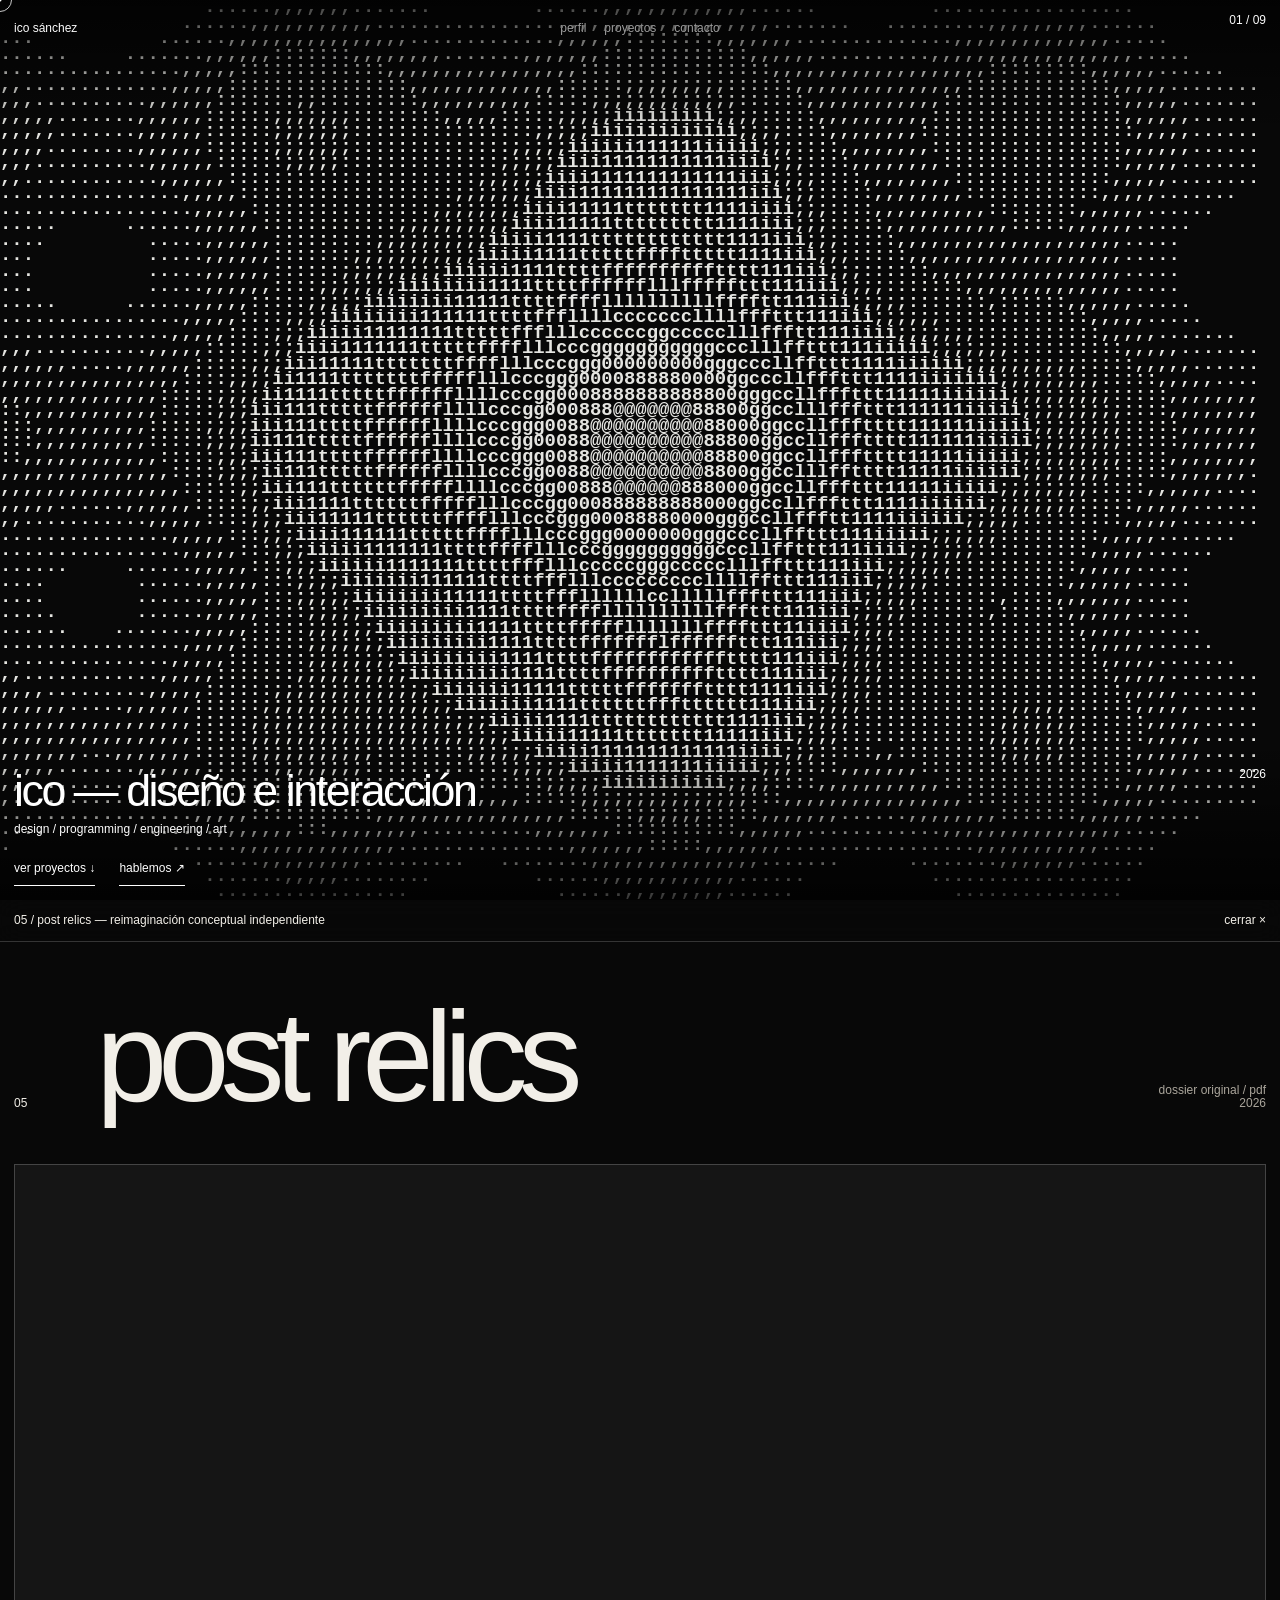
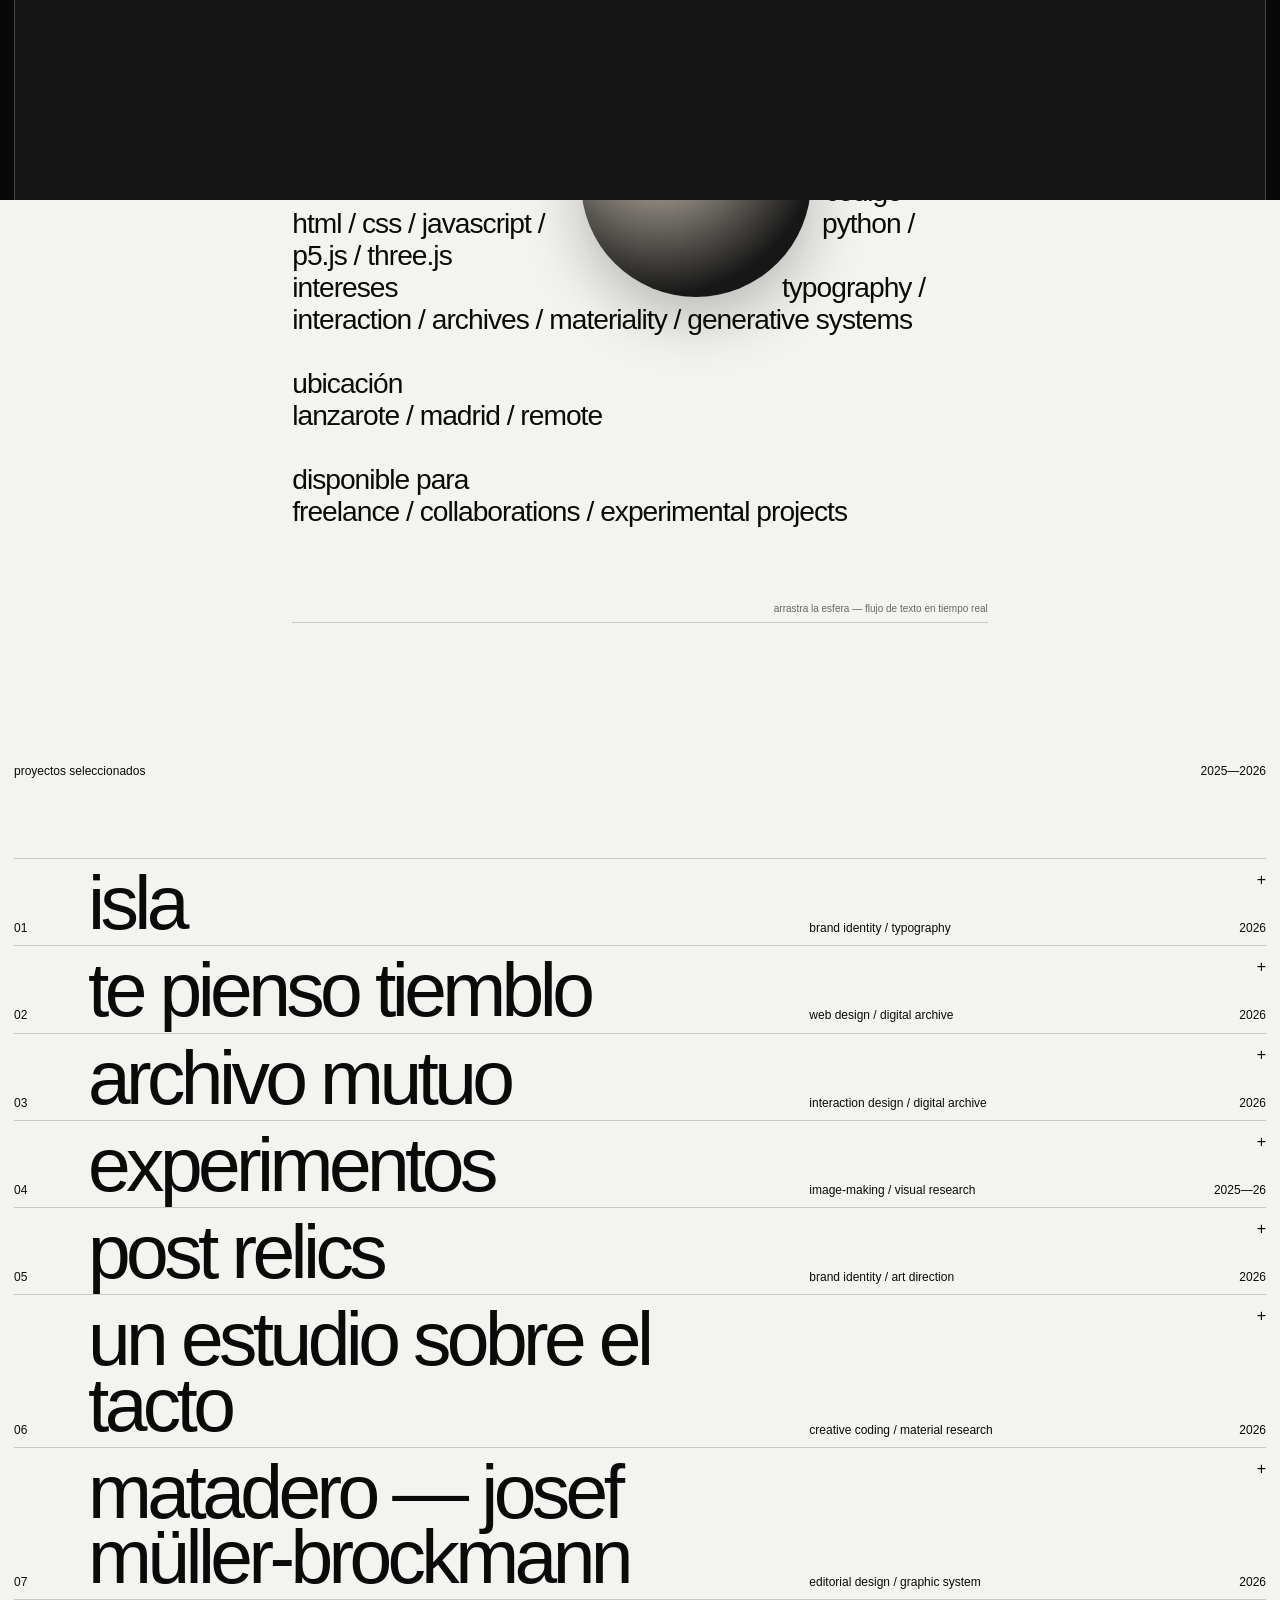
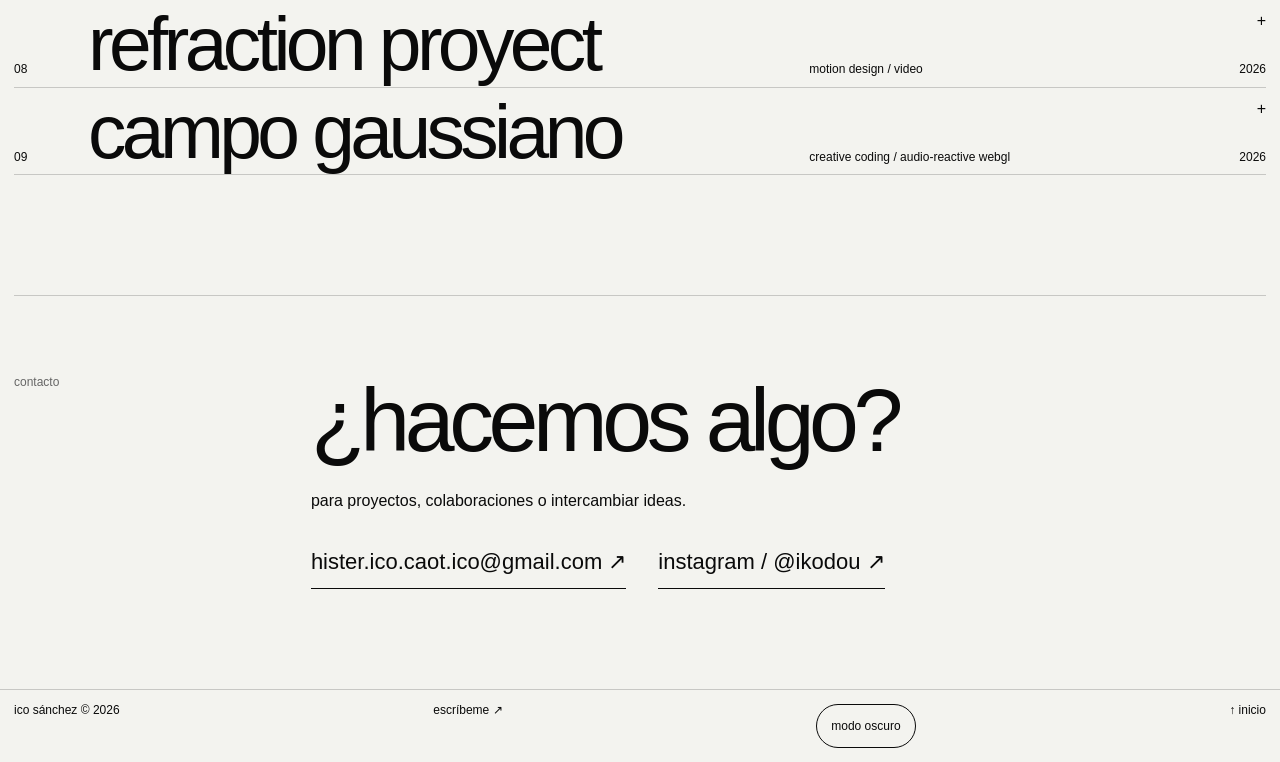
==== commit 5a22c2d7: "Add files via upload" ====
--- a/portfolio-publicacion/index.html
+++ b/portfolio-publicacion/index.html
@@ -17,11 +17,21 @@
   <meta name="twitter:title" content="Ico Sánchez — Diseño gráfico e interacción">
   <meta name="twitter:description" content="Portfolio de Ico Sánchez: diseño gráfico, dirección de arte, tipografía y experiencias digitales. Proyectos entre identidad, materia e interacción.">
   <link rel="icon" type="image/svg+xml" href="assets/a8e02d921e17f871.svg">
-  <!-- URL canónica y og:image se añaden al configurar la URL pública del paquete. -->
+
 
   <link rel="stylesheet" href="assets/portfolio.css">
-<script type="application/ld+json">{"@context": "https://schema.org", "@type": "ProfilePage", "name": "Ico Sánchez — Diseño gráfico e interacción", "inLanguage": "es", "description": "Portfolio de Ico Sánchez: diseño gráfico, dirección de arte, tipografía y experiencias digitales. Proyectos entre identidad, materia e interacción.", "mainEntity": {"@type": "Person", "name": "Ico Sánchez", "jobTitle": "Diseñadora gráfica y creativa digital"}, "hasPart": [{"@type": "CreativeWork", "name": "isla", "url": "#project-isla"}, {"@type": "CreativeWork", "name": "te pienso tiemblo", "url": "#project-te-pienso-tiemblo"}, {"@type": "CreativeWork", "name": "archivo mutuo", "url": "#project-archivo-mutuo"}, {"@type": "CreativeWork", "name": "experimentos", "url": "#project-experimentos"}, {"@type": "CreativeWork", "name": "post relics", "url": "#project-post-relics"}, {"@type": "CreativeWork", "name": "un estudio sobre el tacto", "url": "#project-tacto"}, {"@type": "CreativeWork", "name": "matadero — josef müller-brockmann", "url": "#project-brockmann"}, {"@type": "CreativeWork", "name": "refraction proyect", "url": "#project-refraction"}, {"@type": "CreativeWork", "name": "campo gaussiano", "url": "#project-gaussian"}]}</script>
+<script type="application/ld+json">{"@context": "https://schema.org", "@type": "ProfilePage", "name": "Ico Sánchez — Diseño gráfico e interacción", "inLanguage": "es", "description": "Portfolio de Ico Sánchez: diseño gráfico, dirección de arte, tipografía y experiencias digitales. Proyectos entre identidad, materia e interacción.", "mainEntity": {"@type": "Person", "name": "Ico Sánchez", "jobTitle": "Diseñadora gráfica y creativa digital", "email": "hister.ico.caot.ico@gmail.com", "sameAs": ["https://www.instagram.com/ikodou/"], "url": "https://acoidanb-sys.github.io/porfolio-3/portfolio-publicacion/"}, "hasPart": [{"@type": "CreativeWork", "name": "isla", "url": "https://acoidanb-sys.github.io/porfolio-3/portfolio-publicacion/#project-isla"}, {"@type": "CreativeWork", "name": "te pienso tiemblo", "url": "https://acoidanb-sys.github.io/porfolio-3/portfolio-publicacion/#project-te-pienso-tiemblo"}, {"@type": "CreativeWork", "name": "archivo mutuo", "url": "https://acoidanb-sys.github.io/porfolio-3/portfolio-publicacion/#project-archivo-mutuo"}, {"@type": "CreativeWork", "name": "experimentos", "url": "https://acoidanb-sys.github.io/porfolio-3/portfolio-publicacion/#project-experimentos"}, {"@type": "CreativeWork", "name": "post relics", "url": "https://acoidanb-sys.github.io/porfolio-3/portfolio-publicacion/#project-post-relics"}, {"@type": "CreativeWork", "name": "un estudio sobre el tacto", "url": "https://acoidanb-sys.github.io/porfolio-3/portfolio-publicacion/#project-tacto"}, {"@type": "CreativeWork", "name": "matadero — josef müller-brockmann", "url": "https://acoidanb-sys.github.io/porfolio-3/portfolio-publicacion/#project-brockmann"}, {"@type": "CreativeWork", "name": "refraction proyect", "url": "https://acoidanb-sys.github.io/porfolio-3/portfolio-publicacion/#project-refraction"}, {"@type": "CreativeWork", "name": "campo gaussiano", "url": "https://acoidanb-sys.github.io/porfolio-3/portfolio-publicacion/#project-gaussian"}], "url": "https://acoidanb-sys.github.io/porfolio-3/portfolio-publicacion/"}</script>
 <link rel="describedby" href="llms.txt" type="text/plain">
+
+<!-- PUBLIC_URL_START -->
+<link rel="canonical" href="https://acoidanb-sys.github.io/porfolio-3/portfolio-publicacion/">
+<meta property="og:url" content="https://acoidanb-sys.github.io/porfolio-3/portfolio-publicacion/">
+<meta property="og:image" content="https://acoidanb-sys.github.io/porfolio-3/portfolio-publicacion/assets/og-image.jpg">
+<meta property="og:image:width" content="1280">
+<meta property="og:image:height" content="720">
+<meta property="og:image:alt" content="Fotograma de Refraction Proyect, proyecto audiovisual de Ico Sánchez">
+<meta name="twitter:image" content="https://acoidanb-sys.github.io/porfolio-3/portfolio-publicacion/assets/og-image.jpg">
+<!-- PUBLIC_URL_END -->
 </head>
 
 <body>
@@ -35,6 +45,7 @@
     <nav class="nav" aria-label="Navegación principal">
       <a href="#info" class="interactive">perfil</a>
       <a href="#work" class="interactive">proyectos</a>
+      <a href="#contact" class="interactive">contacto</a>
     </nav>
     <span class="count" id="counter">01 / 09</span>
   </header>
@@ -44,7 +55,7 @@
       <div class="hero-art"></div>
       <pre class="ascii-field" id="asciiField" aria-hidden="true"></pre>
       <div class="hero-caption">
-        <div><h1>ico — diseño e interacción</h1><span>design / programming / engineering / art</span><br><a class="hero-action interactive" href="#work">ver proyectos ↓</a></div>
+        <div><h1>ico — diseño e interacción</h1><span>design / programming / engineering / art</span><br><a class="hero-action interactive" href="#work">ver proyectos ↓</a><a class="hero-action interactive" href="#contact">hablemos ↗</a></div>
         <span>2026</span>
       </div>
 
@@ -394,10 +405,18 @@
 
 
 
+    <section class="contact-section" id="contact" aria-labelledby="contactTitle">
+      <span>contacto</span>
+      <div><h2 id="contactTitle">¿hacemos algo?</h2><p>para proyectos, colaboraciones o intercambiar ideas.</p>
+      <div class="contact-links"><a class="interactive" href="mailto:hister.ico.caot.ico@gmail.com" aria-label="Escribir a hister.ico.caot.ico@gmail.com">hister.ico.caot.ico@gmail.com ↗</a><a class="interactive" href="https://www.instagram.com/ikodou/" target="_blank" rel="noopener noreferrer" aria-label="Instagram de Ico, abre en otra pestaña">instagram / @ikodou ↗</a></div></div>
+    </section>
+
   </main>
 
   <footer>
     <span>ico sánchez © 2026</span>
+    <a href="mailto:hister.ico.caot.ico@gmail.com" class="interactive">escríbeme ↗</a>
+    <button type="button" id="themeToggle" class="theme-toggle interactive" aria-pressed="false">modo oscuro</button>
     <a href="#top" class="interactive">↑ inicio</a>
   </footer>
 
@@ -538,5 +557,6 @@
   <script src="assets/portfolio-1.js" defer></script>
   <script src="assets/portfolio-2.js" defer></script>
 <script src="assets/portfolio-3.js" defer></script>
+<script src="assets/contact-theme.js" defer></script>
 </body>
 </html>
--- a/portfolio-publicacion/assets/portfolio.css
+++ b/portfolio-publicacion/assets/portfolio.css
@@ -709,4 +709,16 @@
     @media(max-width:760px){.header{font-size:12px;grid-template-columns:1fr auto}.header .count{display:none}.nav{justify-self:end}.hero-caption{align-items:flex-end}.hero-caption>div>span{display:block;line-height:1.5;max-width:30ch}.project-title{line-height:.98;overflow-wrap:anywhere}.editorial-stage{touch-action:pan-y}.editorial-orb{touch-action:none}}
     @media(prefers-reduced-motion:reduce){html{scroll-behavior:auto}*,*::before,*::after{animation-duration:.01ms!important;animation-iteration-count:1!important;transition-duration:.01ms!important}.scroll-ready{opacity:1!important;translate:none!important}}
 
-  +  
+    .contact-section{display:grid;grid-template-columns:1fr 3.5fr;gap:24px;margin:0 var(--pad);padding:80px 0 100px;border-top:1px solid var(--line)}
+    .contact-section>span{color:var(--muted)}
+    .contact-section h2{font-size:clamp(40px,7vw,100px);font-weight:400;letter-spacing:-.06em;line-height:1;margin:0 0 24px}
+    .contact-section p{font-size:16px;line-height:1.5;margin:0 0 22px}
+    .contact-links{display:flex;flex-wrap:wrap;gap:16px 32px}
+    .contact-links a{font-size:clamp(15px,2vw,22px);line-height:1.5;padding:10px 0;border-bottom:1px solid currentColor;overflow-wrap:anywhere}
+    .contact-links a:hover{opacity:.65}.hero-action+.hero-action{margin-left:24px}
+    .theme-toggle{border:1px solid currentColor;background:transparent;border-radius:999px;padding:10px 14px;min-height:44px;text-transform:lowercase}
+    footer{gap:16px;flex-wrap:wrap}
+    :root[data-theme="dark"]{--bg:#111;--fg:#f3f3ef;--muted:#aaa;--line:rgba(255,255,255,.24);color-scheme:dark}
+    :root[data-theme="dark"] :is(.post-relics-inline-footer,.brockmann-web-footer,.motion-web-footer,.gaussian-web-footer){background:rgba(17,17,17,.95)}
+    @media(max-width:760px){.contact-section{grid-template-columns:1fr;gap:20px;padding:54px 0 74px}.contact-links{flex-direction:column;align-items:flex-start}.nav{gap:12px}.header .brand{white-space:nowrap}}
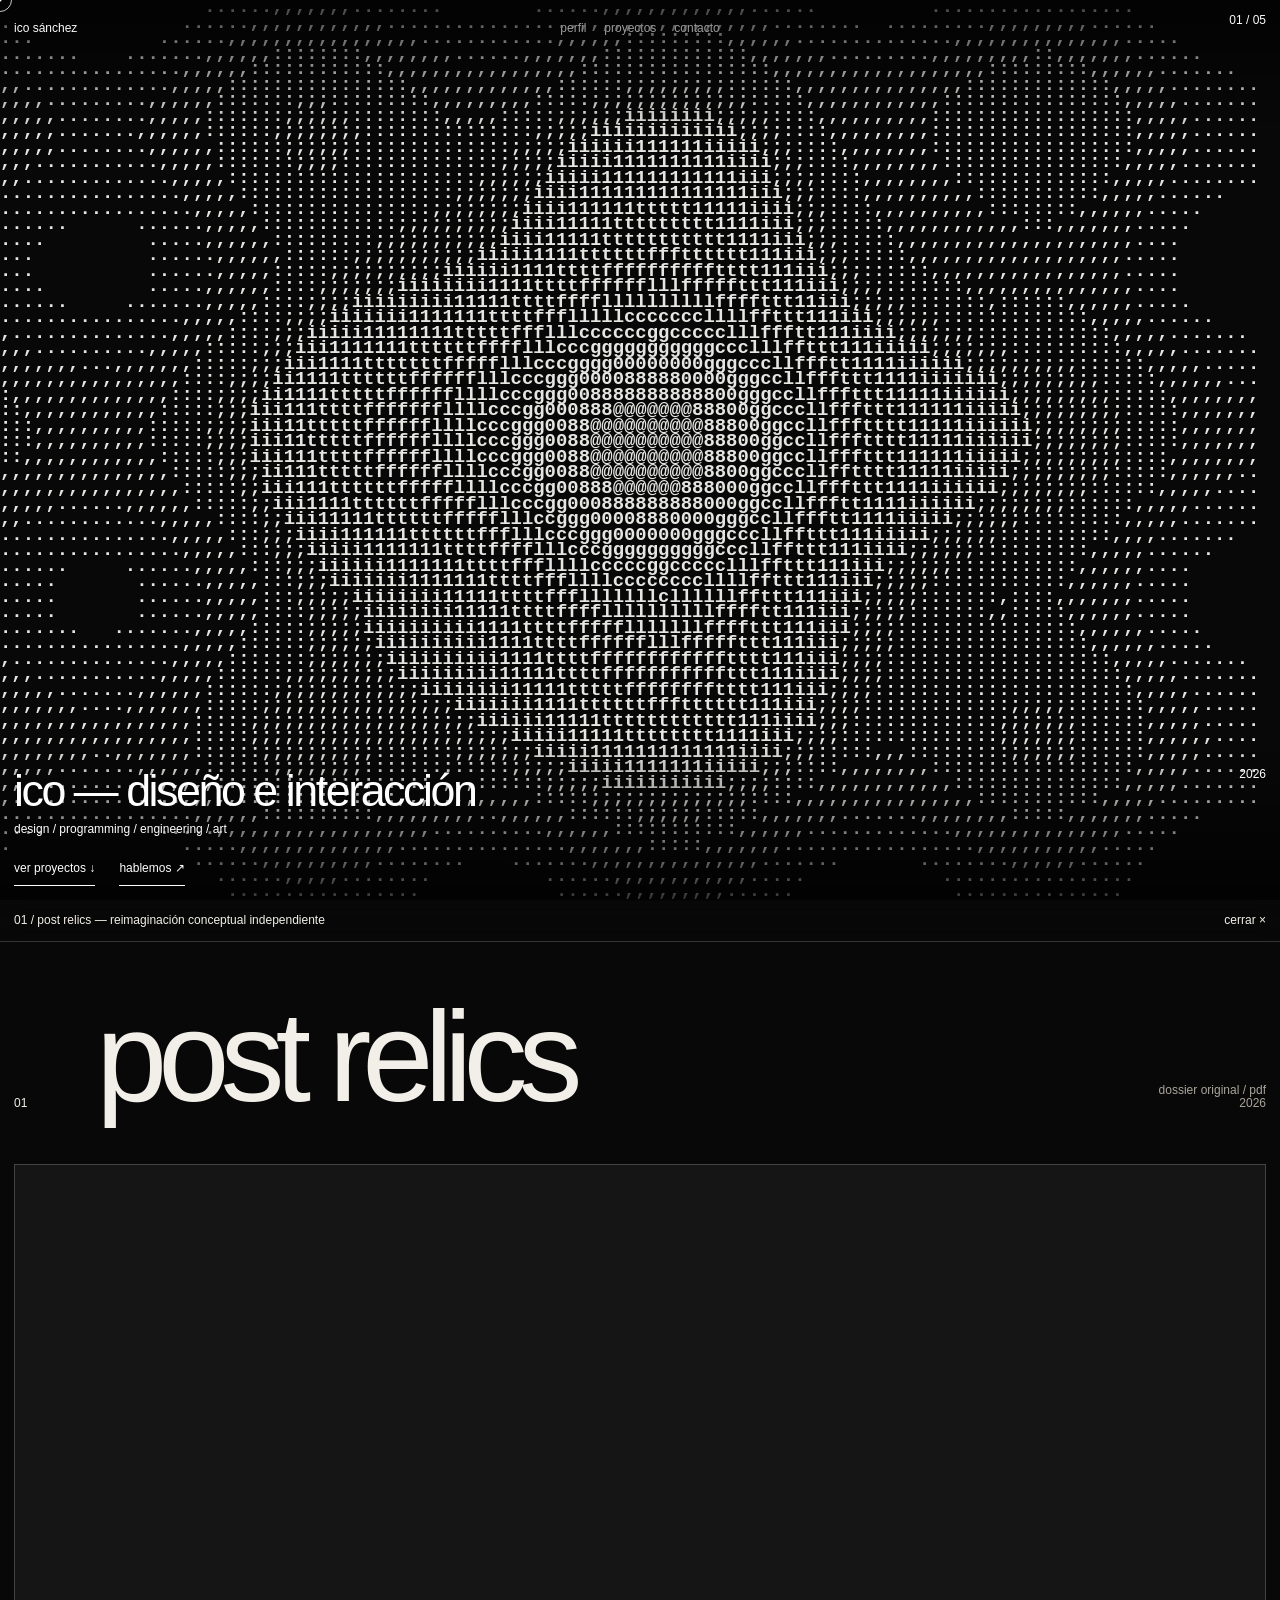
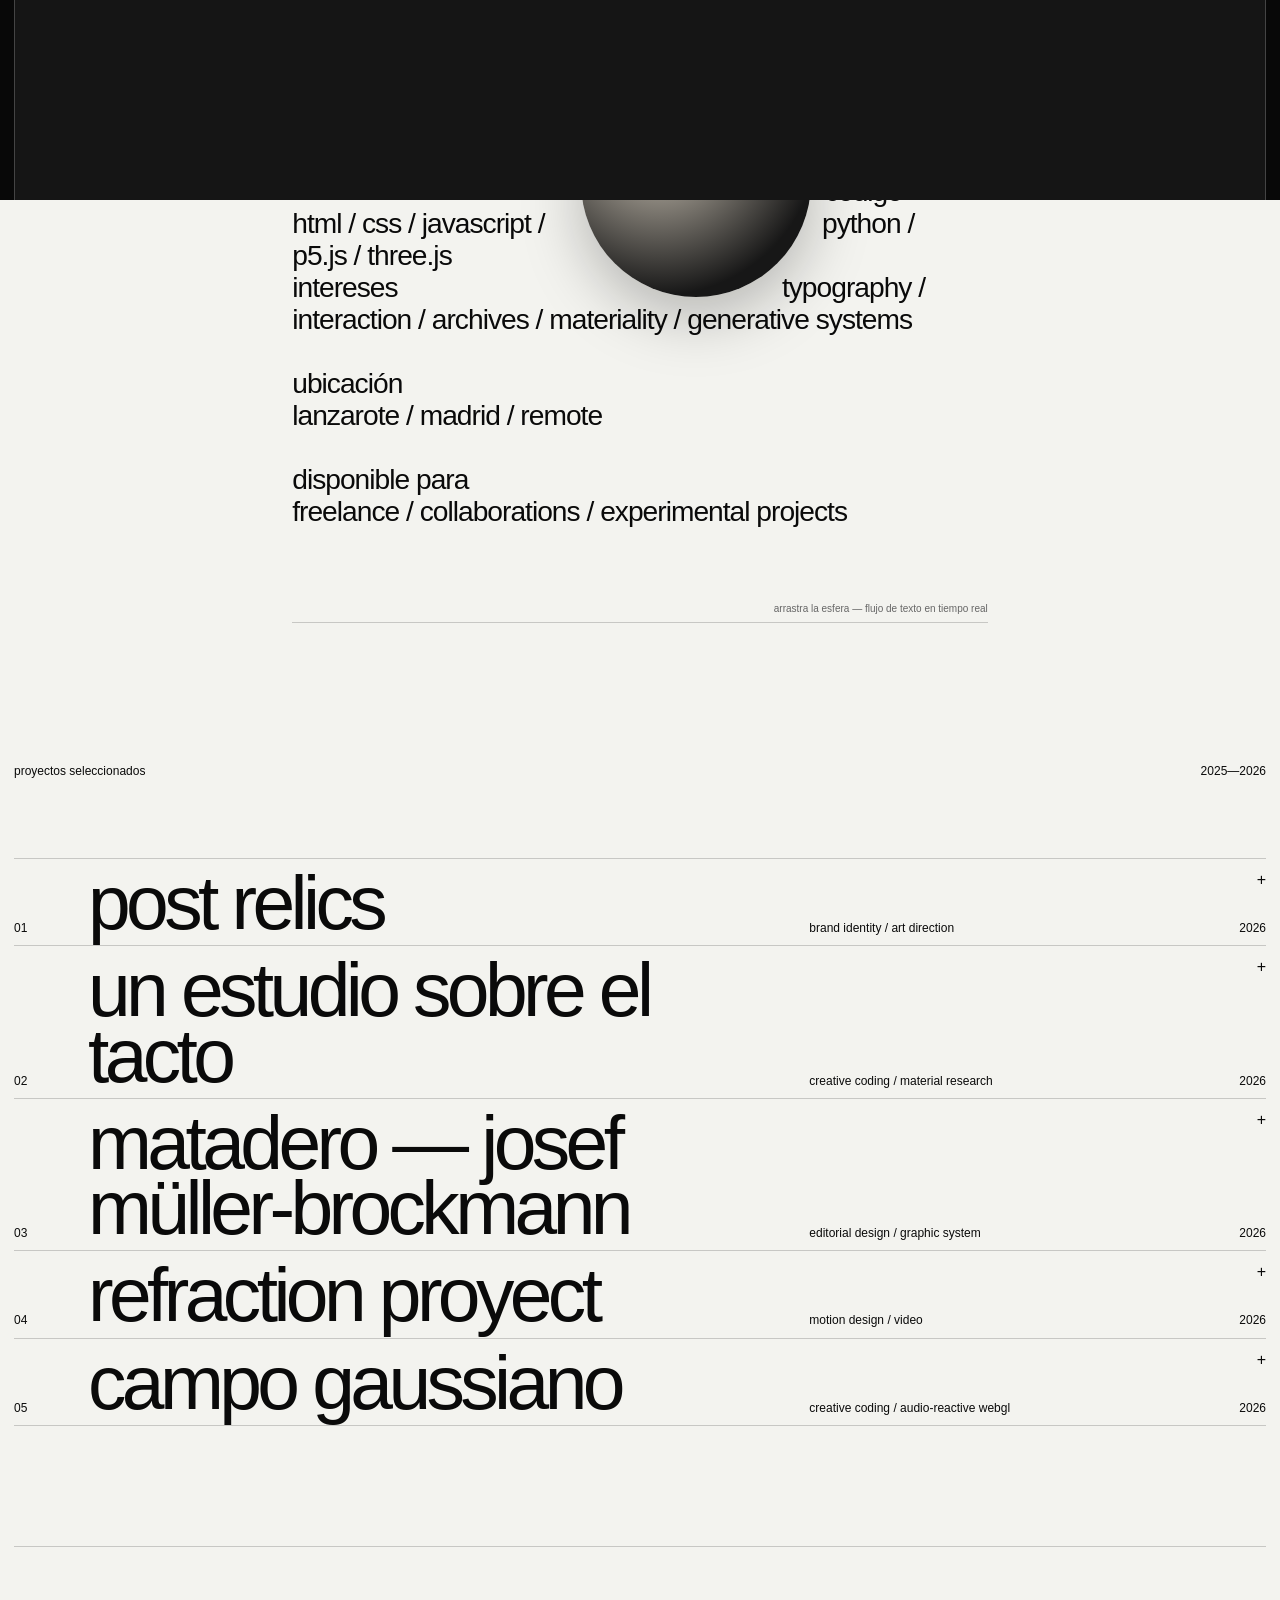
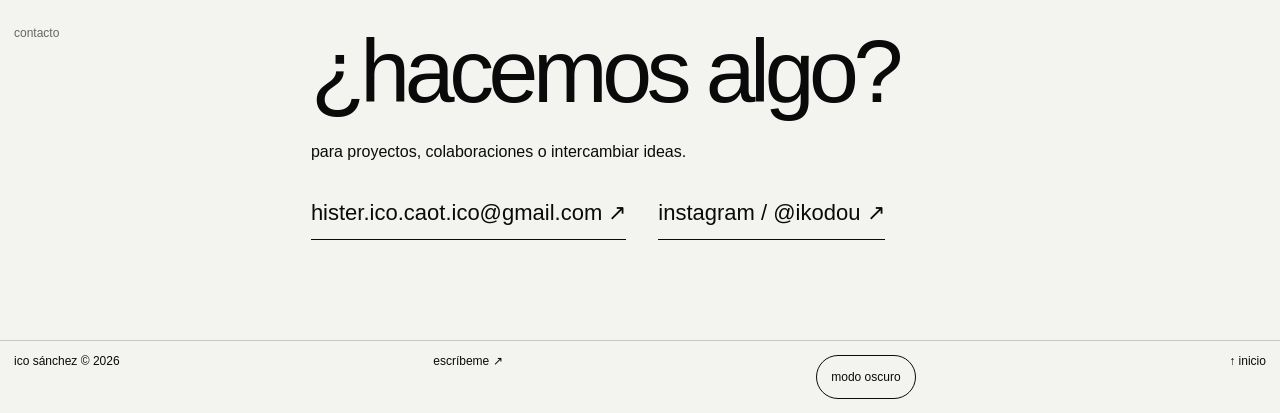
==== commit f101cfa5: "Remove four projects and renumber remaining portfolio entries" ====
--- a/portfolio-publicacion/index.html
+++ b/portfolio-publicacion/index.html
@@ -20,7 +20,7 @@
 
 
   <link rel="stylesheet" href="assets/portfolio.css">
-<script type="application/ld+json">{"@context": "https://schema.org", "@type": "ProfilePage", "name": "Ico Sánchez — Diseño gráfico e interacción", "inLanguage": "es", "description": "Portfolio de Ico Sánchez: diseño gráfico, dirección de arte, tipografía y experiencias digitales. Proyectos entre identidad, materia e interacción.", "mainEntity": {"@type": "Person", "name": "Ico Sánchez", "jobTitle": "Diseñadora gráfica y creativa digital", "email": "hister.ico.caot.ico@gmail.com", "sameAs": ["https://www.instagram.com/ikodou/"], "url": "https://acoidanb-sys.github.io/porfolio-3/portfolio-publicacion/"}, "hasPart": [{"@type": "CreativeWork", "name": "isla", "url": "https://acoidanb-sys.github.io/porfolio-3/portfolio-publicacion/#project-isla"}, {"@type": "CreativeWork", "name": "te pienso tiemblo", "url": "https://acoidanb-sys.github.io/porfolio-3/portfolio-publicacion/#project-te-pienso-tiemblo"}, {"@type": "CreativeWork", "name": "archivo mutuo", "url": "https://acoidanb-sys.github.io/porfolio-3/portfolio-publicacion/#project-archivo-mutuo"}, {"@type": "CreativeWork", "name": "experimentos", "url": "https://acoidanb-sys.github.io/porfolio-3/portfolio-publicacion/#project-experimentos"}, {"@type": "CreativeWork", "name": "post relics", "url": "https://acoidanb-sys.github.io/porfolio-3/portfolio-publicacion/#project-post-relics"}, {"@type": "CreativeWork", "name": "un estudio sobre el tacto", "url": "https://acoidanb-sys.github.io/porfolio-3/portfolio-publicacion/#project-tacto"}, {"@type": "CreativeWork", "name": "matadero — josef müller-brockmann", "url": "https://acoidanb-sys.github.io/porfolio-3/portfolio-publicacion/#project-brockmann"}, {"@type": "CreativeWork", "name": "refraction proyect", "url": "https://acoidanb-sys.github.io/porfolio-3/portfolio-publicacion/#project-refraction"}, {"@type": "CreativeWork", "name": "campo gaussiano", "url": "https://acoidanb-sys.github.io/porfolio-3/portfolio-publicacion/#project-gaussian"}], "url": "https://acoidanb-sys.github.io/porfolio-3/portfolio-publicacion/"}</script>
+<script type="application/ld+json">{"@context":"https://schema.org","@type":"ProfilePage","name":"Ico Sánchez — Diseño gráfico e interacción","inLanguage":"es","description":"Portfolio de Ico Sánchez: diseño gráfico, dirección de arte, tipografía y experiencias digitales. Proyectos entre identidad, materia e interacción.","mainEntity":{"@type":"Person","name":"Ico Sánchez","jobTitle":"Diseñadora gráfica y creativa digital","email":"hister.ico.caot.ico@gmail.com","sameAs":["https://www.instagram.com/ikodou/"],"url":"https://acoidanb-sys.github.io/porfolio-3/portfolio-publicacion/"},"hasPart":[{"@type":"CreativeWork","name":"post relics","url":"https://acoidanb-sys.github.io/porfolio-3/portfolio-publicacion/#project-post-relics"},{"@type":"CreativeWork","name":"un estudio sobre el tacto","url":"https://acoidanb-sys.github.io/porfolio-3/portfolio-publicacion/#project-tacto"},{"@type":"CreativeWork","name":"matadero — josef müller-brockmann","url":"https://acoidanb-sys.github.io/porfolio-3/portfolio-publicacion/#project-brockmann"},{"@type":"CreativeWork","name":"refraction proyect","url":"https://acoidanb-sys.github.io/porfolio-3/portfolio-publicacion/#project-refraction"},{"@type":"CreativeWork","name":"campo gaussiano","url":"https://acoidanb-sys.github.io/porfolio-3/portfolio-publicacion/#project-gaussian"}],"url":"https://acoidanb-sys.github.io/porfolio-3/portfolio-publicacion/"}</script>
 <link rel="describedby" href="llms.txt" type="text/plain">
 
 <!-- PUBLIC_URL_START -->
@@ -47,7 +47,7 @@
       <a href="#work" class="interactive">proyectos</a>
       <a href="#contact" class="interactive">contacto</a>
     </nav>
-    <span class="count" id="counter">01 / 09</span>
+    <span class="count" id="counter">01 / 05</span>
   </header>
 
   <main id="main-content" tabindex="-1">
@@ -76,61 +76,9 @@
     <section class="work" id="work">
       <div class="section-head"><h2>proyectos seleccionados</h2><span>2025—2026</span></div>
 
-      <div class="project" id="project-isla" data-preview="b" data-overlay="overlay-1">
-        <h3 class="project-heading"><button type="button" id="project-isla-toggle" aria-expanded="false" aria-controls="project-isla-panel" class="project-button interactive" data-label="abrir proyecto">
-          <span>01</span>
-          <span class="project-title">isla</span>
-          <span class="project-type">brand identity / typography</span>
-          <span class="project-year">2026</span>
-        </button></h3>
-        <div class="project-accordion" aria-hidden="true" id="project-isla-panel" role="region" aria-labelledby="project-isla-toggle"><div class="project-accordion-inner">
-          <p class="project-accordion-copy">una identidad construida desde el trazo, el accidente y la tensión entre escritura y dibujo. la tipografía funciona como imagen antes que como texto.</p>
-          <button class="project-open interactive" data-overlay="overlay-1" data-label="abrir proyecto">ver proyecto completo ↗</button>
-        </div></div>
-      </div>
-
-      <div class="project" id="project-te-pienso-tiemblo" data-preview="c" data-overlay="overlay-2">
-        <h3 class="project-heading"><button type="button" id="project-te-pienso-tiemblo-toggle" aria-expanded="false" aria-controls="project-te-pienso-tiemblo-panel" class="project-button interactive" data-label="abrir proyecto">
-          <span>02</span>
-          <span class="project-title">te pienso tiemblo</span>
-          <span class="project-type">web design / digital archive</span>
-          <span class="project-year">2026</span>
-        </button></h3>
-        <div class="project-accordion" aria-hidden="true" id="project-te-pienso-tiemblo-panel" role="region" aria-labelledby="project-te-pienso-tiemblo-toggle"><div class="project-accordion-inner">
-          <p class="project-accordion-copy">un archivo digital íntimo pensado para crecer día a día. texto, fotografía y tiempo conviven en una interfaz mínima y silenciosa.</p>
-          <button class="project-open interactive" data-overlay="overlay-2" data-label="abrir proyecto">ver proyecto completo ↗</button>
-        </div></div>
-      </div>
-
-      <div class="project" id="project-archivo-mutuo" data-preview="d" data-overlay="overlay-3">
-        <h3 class="project-heading"><button type="button" id="project-archivo-mutuo-toggle" aria-expanded="false" aria-controls="project-archivo-mutuo-panel" class="project-button interactive" data-label="abrir proyecto">
-          <span>03</span>
-          <span class="project-title">archivo mutuo</span>
-          <span class="project-type">interaction design / digital archive</span>
-          <span class="project-year">2026</span>
-        </button></h3>
-        <div class="project-accordion" aria-hidden="true" id="project-archivo-mutuo-panel" role="region" aria-labelledby="project-archivo-mutuo-toggle"><div class="project-accordion-inner">
-          <p class="project-accordion-copy">una galería compartida para una relación a distancia: memoria, presencia y pequeñas interacciones convierten la web en un lugar común.</p>
-          <button class="project-open interactive" data-overlay="overlay-3" data-label="abrir proyecto">ver proyecto completo ↗</button>
-        </div></div>
-      </div>
-
-      <div class="project" id="project-experimentos" data-preview="e" data-overlay="overlay-4">
-        <h3 class="project-heading"><button type="button" id="project-experimentos-toggle" aria-expanded="false" aria-controls="project-experimentos-panel" class="project-button interactive" data-label="abrir proyecto">
-          <span>04</span>
-          <span class="project-title">experimentos</span>
-          <span class="project-type">image-making / visual research</span>
-          <span class="project-year">2025—26</span>
-        </button></h3>
-        <div class="project-accordion" aria-hidden="true" id="project-experimentos-panel" role="region" aria-labelledby="project-experimentos-toggle"><div class="project-accordion-inner">
-          <p class="project-accordion-copy">pruebas visuales, fotografía, tipografía gestual, texturas y piezas que no necesitan convertirse en un proyecto cerrado para existir.</p>
-          <button class="project-open interactive" data-overlay="overlay-4" data-label="abrir proyecto">ver proyecto completo ↗</button>
-        </div></div>
-      </div>
-
       <div class="project" id="project-post-relics" data-preview="pr" data-overlay="overlay-5">
         <h3 class="project-heading"><button type="button" id="project-post-relics-toggle" aria-expanded="false" aria-controls="project-post-relics-panel" class="project-button interactive" data-label="abrir proyecto">
-          <span>05</span>
+          <span>01</span>
           <span class="project-title">post relics</span>
           <span class="project-type">brand identity / art direction</span>
           <span class="project-year">2026</span>
@@ -162,7 +110,7 @@
 
       <div class="project project-case" id="project-tacto" data-preview="a">
         <h3 class="project-heading"><button type="button" id="project-tacto-toggle" aria-expanded="false" aria-controls="project-tacto-panel" class="project-button interactive" data-label="abrir proyecto">
-          <span>06</span>
+          <span>02</span>
           <span class="project-title">un estudio sobre el tacto</span>
           <span class="project-type">creative coding / material research</span>
           <span class="project-year">2026</span>
@@ -269,7 +217,7 @@
 
       <div class="project project-case" id="project-brockmann" data-preview="f">
         <h3 class="project-heading"><button type="button" id="project-brockmann-toggle" aria-expanded="false" aria-controls="project-brockmann-panel" class="project-button interactive" data-label="abrir proyecto">
-          <span>07</span>
+          <span>03</span>
           <span class="project-title">matadero — josef müller-brockmann</span>
           <span class="project-type">editorial design / graphic system</span>
           <span class="project-year">2026</span>
@@ -315,7 +263,7 @@
 
       <div class="project project-case" id="project-refraction" data-preview="g">
         <h3 class="project-heading"><button type="button" id="project-refraction-toggle" aria-expanded="false" aria-controls="project-refraction-panel" class="project-button interactive" data-label="abrir proyecto">
-          <span>08</span>
+          <span>04</span>
           <span class="project-title">refraction proyect</span>
           <span class="project-type">motion design / video</span>
           <span class="project-year">2026</span>
@@ -356,7 +304,7 @@
 
       <div class="project project-case" id="project-gaussian" data-preview="h">
         <h3 class="project-heading"><button type="button" id="project-gaussian-toggle" aria-expanded="false" aria-controls="project-gaussian-panel" class="project-button interactive" data-label="abrir proyecto">
-          <span>09</span>
+          <span>05</span>
           <span class="project-title">campo gaussiano</span>
           <span class="project-type">creative coding / audio-reactive webgl</span>
           <span class="project-year">2026</span>
@@ -422,124 +370,19 @@
 
   <a href="#top" class="back-to-top interactive" id="backToTop" aria-label="Volver arriba" hidden>↑</a>
   <div class="follow-preview" id="followPreview">
-    <div class="follow-preview-inner" id="followPreviewInner" data-mode="b">
+    <div class="follow-preview-inner" id="followPreviewInner" data-mode="pr">
       <pre class="preview-ascii" id="previewAscii" aria-hidden="true"></pre>
     </div>
   </div>
 
-  <section class="overlay" id="overlay-1" aria-hidden="true">
-    <div class="overlay-header">
-      <span>01 / isla</span>
-      <button class="overlay-close interactive" data-label="cerrar">cerrar ×</button>
-    </div>
-    <div class="overlay-main">
-      <div class="overlay-title">
-        <span>01</span>
-        <h2>isla</h2>
-        <div class="meta">brand identity / typography<br>2026</div>
-      </div>
-      <p class="overlay-copy">
-        una identidad construida desde el trazo, el accidente y la tensión entre
-        escritura y dibujo. la tipografía funciona como imagen antes que como texto.
-      </p>
-      <div class="drag-shell">
-        <div class="drag-track">
-          <div class="drag-card b" data-label="isla / 01"></div>
-          <div class="drag-card tall c" data-label="isla / 02"></div>
-          <div class="drag-card d" data-label="isla / 03"></div>
-          <div class="drag-card tall e" data-label="isla / 04"></div>
-          <div class="drag-card f" data-label="isla / 05"></div>
-        </div>
-      </div>
-    </div>
-  </section>
-
-  <section class="overlay" id="overlay-2" aria-hidden="true">
-    <div class="overlay-header">
-      <span>02 / te pienso tiemblo</span>
-      <button class="overlay-close interactive" data-label="cerrar">cerrar ×</button>
-    </div>
-    <div class="overlay-main">
-      <div class="overlay-title">
-        <span>02</span>
-        <h2>te pienso tiemblo</h2>
-        <div class="meta">web design / digital archive<br>2026</div>
-      </div>
-      <p class="overlay-copy">
-        un archivo digital íntimo pensado para crecer día a día.
-        texto, fotografía y tiempo conviven en una interfaz mínima y silenciosa.
-      </p>
-      <div class="drag-shell">
-        <div class="drag-track">
-          <div class="drag-card c" data-label="te pienso tiemblo / 01"></div>
-          <div class="drag-card tall a" data-label="te pienso tiemblo / 02"></div>
-          <div class="drag-card f" data-label="te pienso tiemblo / 03"></div>
-          <div class="drag-card tall d" data-label="te pienso tiemblo / 04"></div>
-        </div>
-      </div>
-    </div>
-  </section>
-
-  <section class="overlay" id="overlay-3" aria-hidden="true">
-    <div class="overlay-header">
-      <span>03 / archivo mutuo</span>
-      <button class="overlay-close interactive" data-label="cerrar">cerrar ×</button>
-    </div>
-    <div class="overlay-main">
-      <div class="overlay-title">
-        <span>03</span>
-        <h2>archivo mutuo</h2>
-        <div class="meta">interaction design / digital archive<br>2026</div>
-      </div>
-      <p class="overlay-copy">
-        una galería compartida para una relación a distancia:
-        memoria, presencia y pequeñas interacciones convierten la web en un lugar común.
-      </p>
-      <div class="drag-shell">
-        <div class="drag-track">
-          <div class="drag-card d" data-label="archivo mutuo / 01"></div>
-          <div class="drag-card tall f" data-label="archivo mutuo / 02"></div>
-          <div class="drag-card a" data-label="archivo mutuo / 03"></div>
-          <div class="drag-card tall b" data-label="archivo mutuo / 04"></div>
-        </div>
-      </div>
-    </div>
-  </section>
-
-  <section class="overlay" id="overlay-4" aria-hidden="true">
-    <div class="overlay-header">
-      <span>04 / experimentos</span>
-      <button class="overlay-close interactive" data-label="cerrar">cerrar ×</button>
-    </div>
-    <div class="overlay-main">
-      <div class="overlay-title">
-        <span>04</span>
-        <h2>experimentos</h2>
-        <div class="meta">image-making / visual research<br>2025—26</div>
-      </div>
-      <p class="overlay-copy">
-        pruebas visuales, fotografía, tipografía gestual, texturas y piezas
-        que no necesitan convertirse en un proyecto cerrado para existir.
-      </p>
-      <div class="drag-shell">
-        <div class="drag-track">
-          <div class="drag-card e" data-label="experimentos / 01"></div>
-          <div class="drag-card tall b" data-label="experimentos / 02"></div>
-          <div class="drag-card f" data-label="experimentos / 03"></div>
-          <div class="drag-card tall c" data-label="experimentos / 04"></div>
-        </div>
-      </div>
-    </div>
-  </section>
-
   <section class="overlay" id="overlay-5" aria-hidden="true">
     <div class="overlay-header">
-      <span>05 / post relics — reimaginación conceptual independiente</span>
+      <span>01 / post relics — reimaginación conceptual independiente</span>
       <button class="overlay-close interactive" data-label="cerrar">cerrar ×</button>
     </div>
     <div class="overlay-main" id="post-relics">
       <div class="overlay-title">
-        <span>05</span>
+        <span>01</span>
         <h2>post relics</h2>
         <div class="meta">dossier original / PDF<br>2026</div>
       </div>
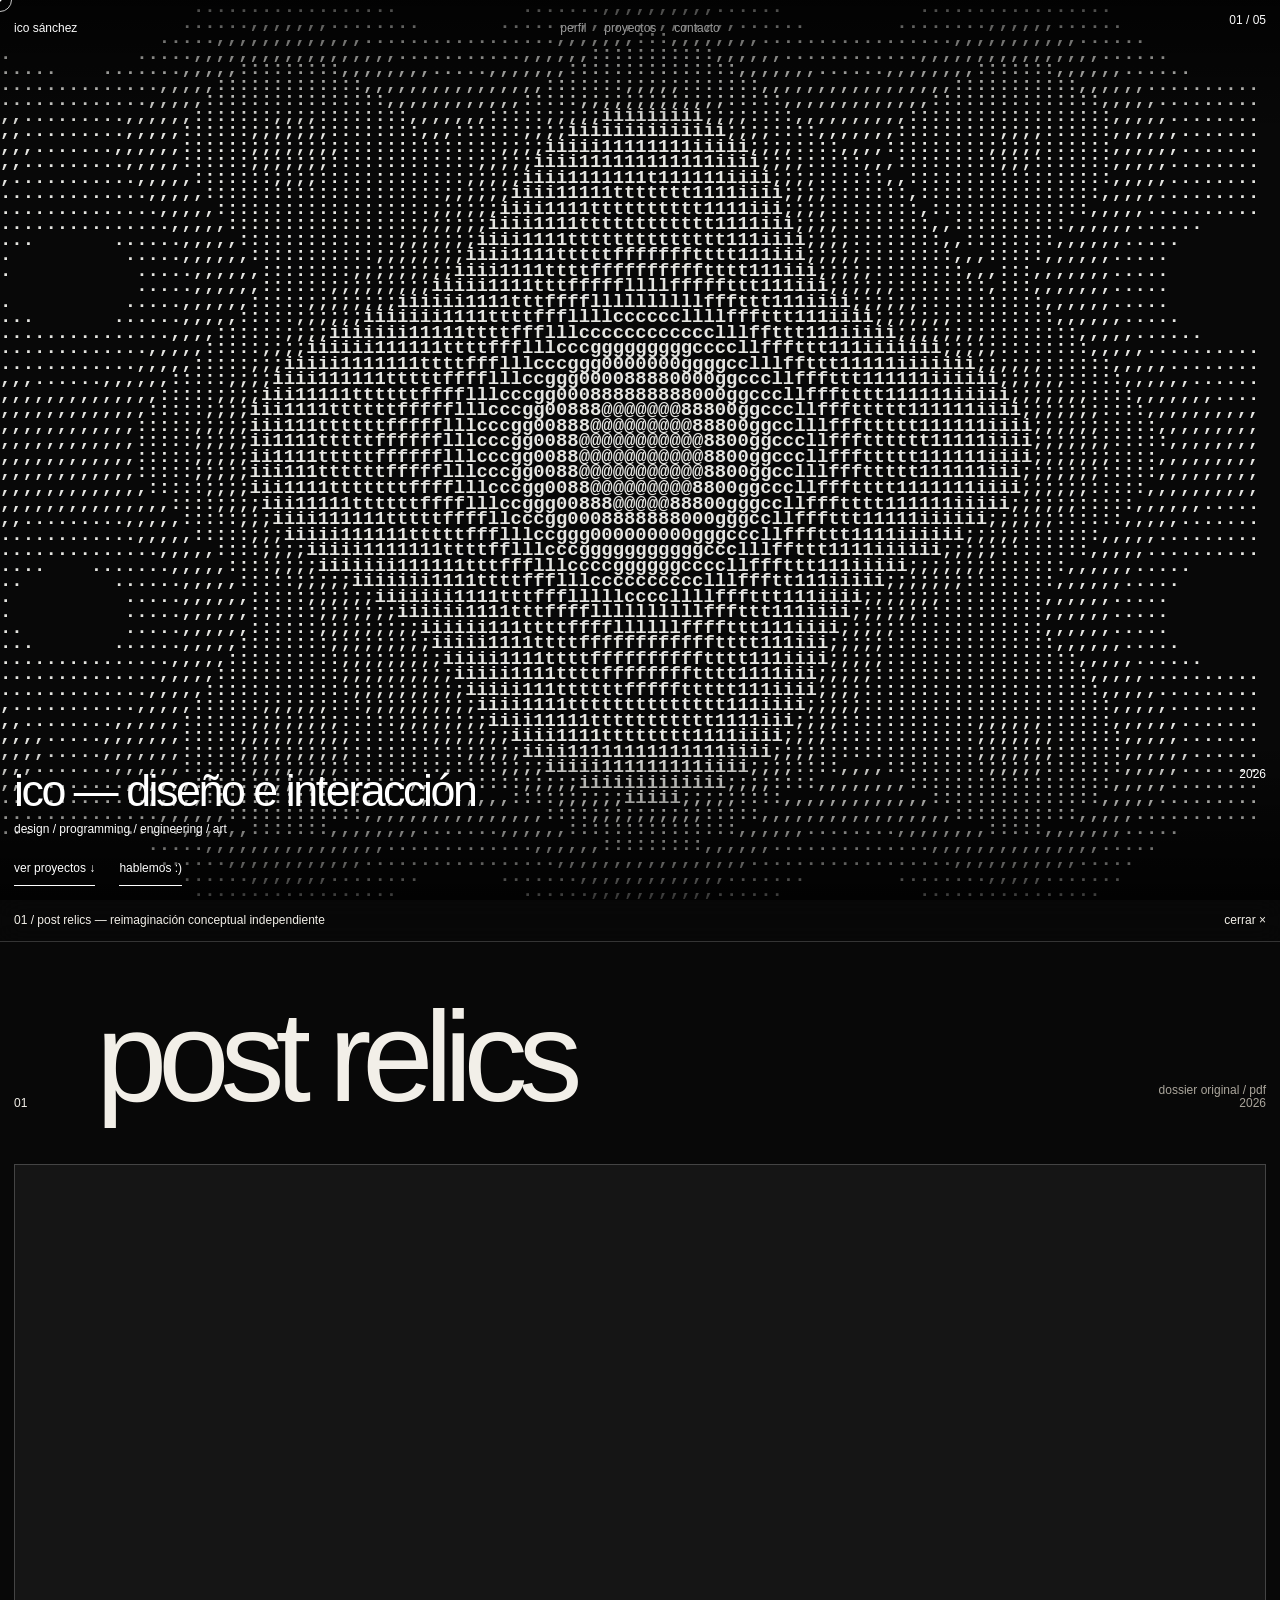
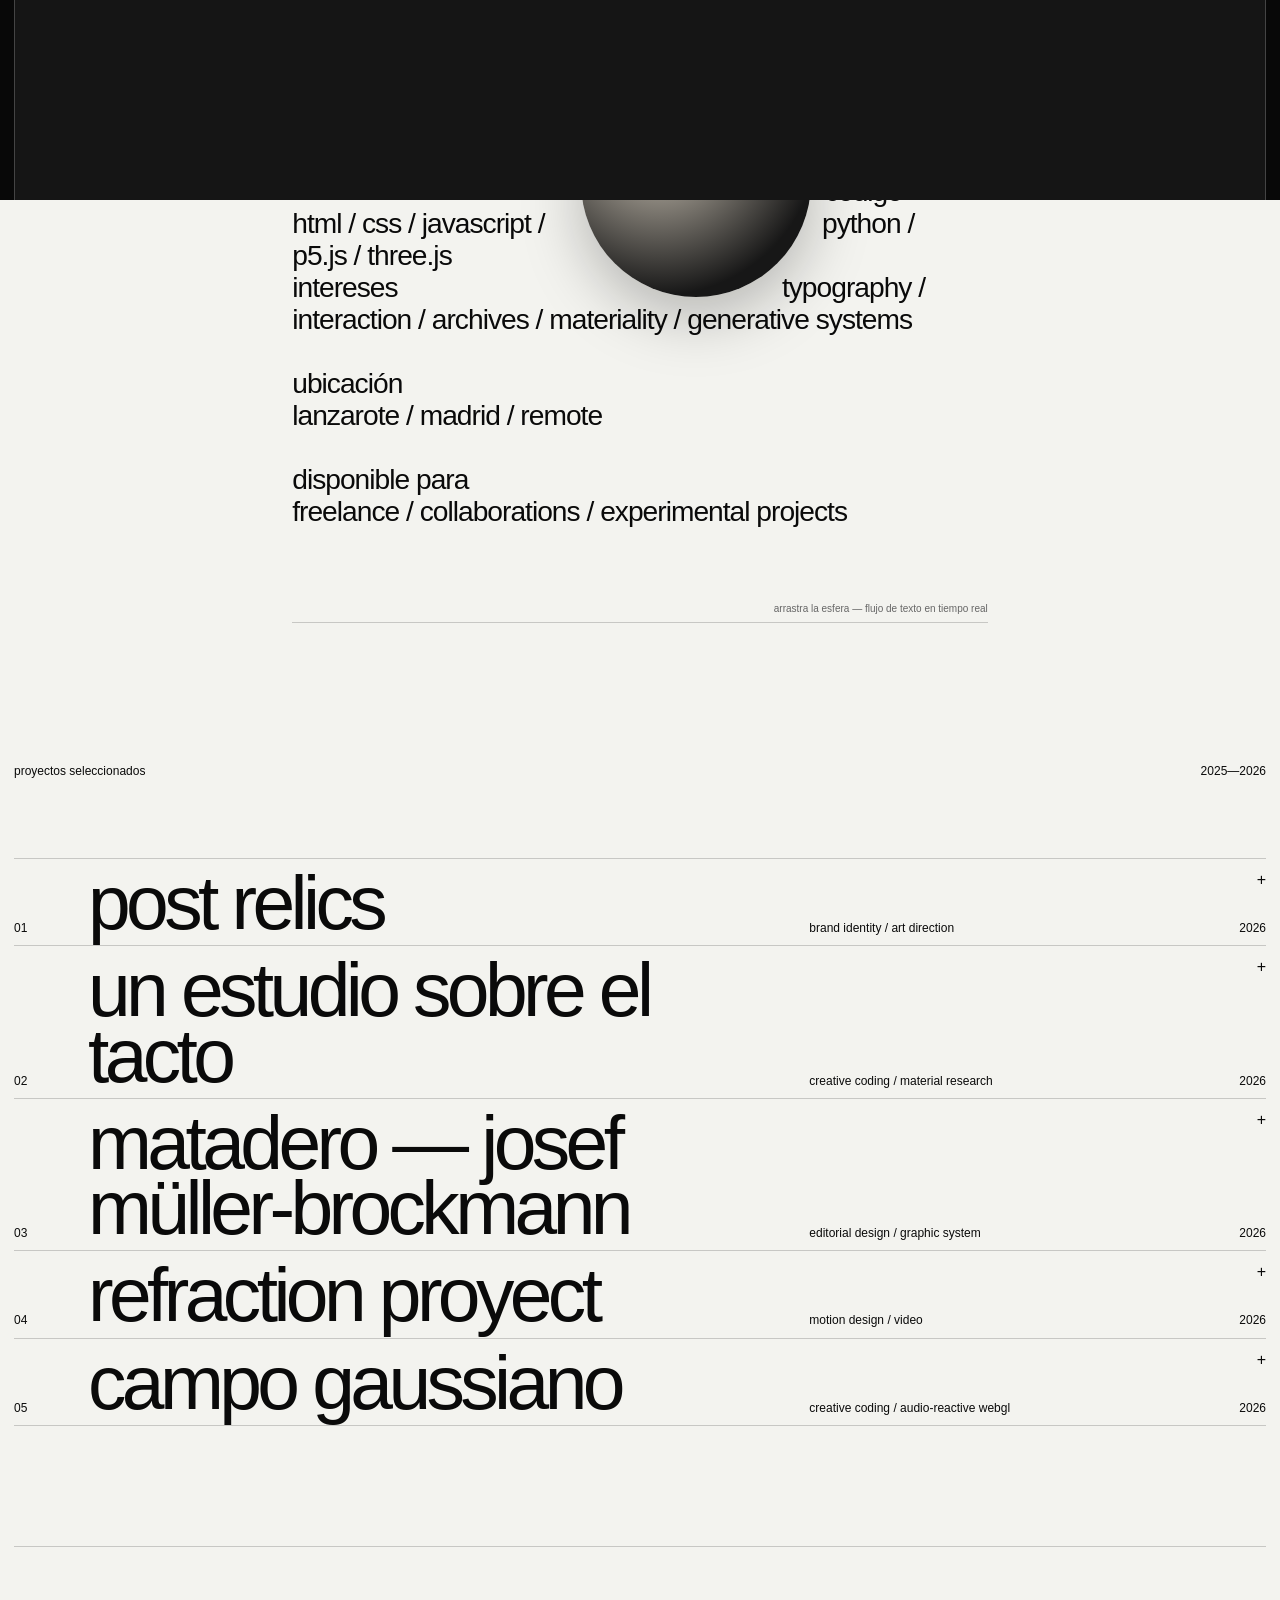
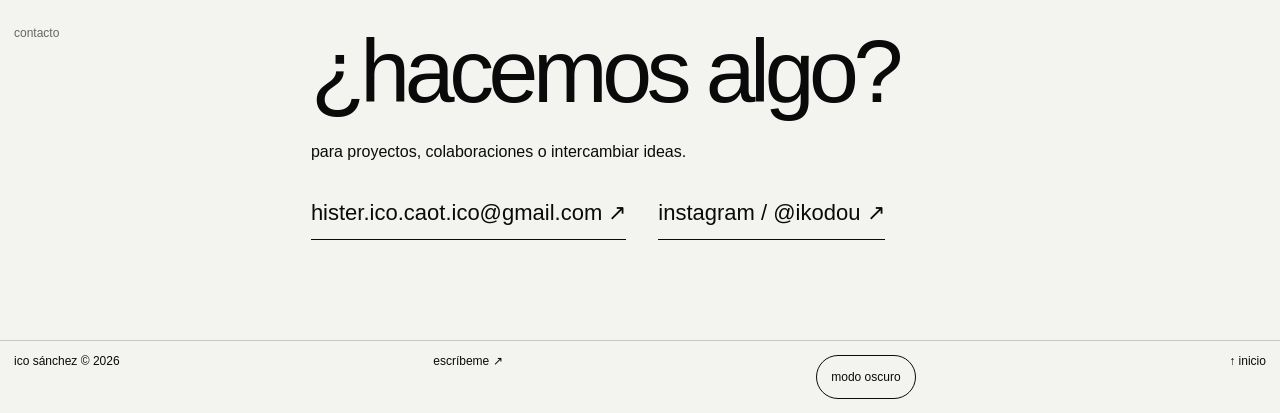
==== commit 340f1519: "Replace the Hablemos arrow with a smiley" ====
--- a/portfolio-publicacion/index.html
+++ b/portfolio-publicacion/index.html
@@ -55,7 +55,7 @@
       <div class="hero-art"></div>
       <pre class="ascii-field" id="asciiField" aria-hidden="true"></pre>
       <div class="hero-caption">
-        <div><h1>ico — diseño e interacción</h1><span>design / programming / engineering / art</span><br><a class="hero-action interactive" href="#work">ver proyectos ↓</a><a class="hero-action interactive" href="#contact">hablemos ↗</a></div>
+        <div><h1>ico — diseño e interacción</h1><span>design / programming / engineering / art</span><br><a class="hero-action interactive" href="#work">ver proyectos ↓</a><a class="hero-action interactive" href="#contact">hablemos :)</a></div>
         <span>2026</span>
       </div>
 
